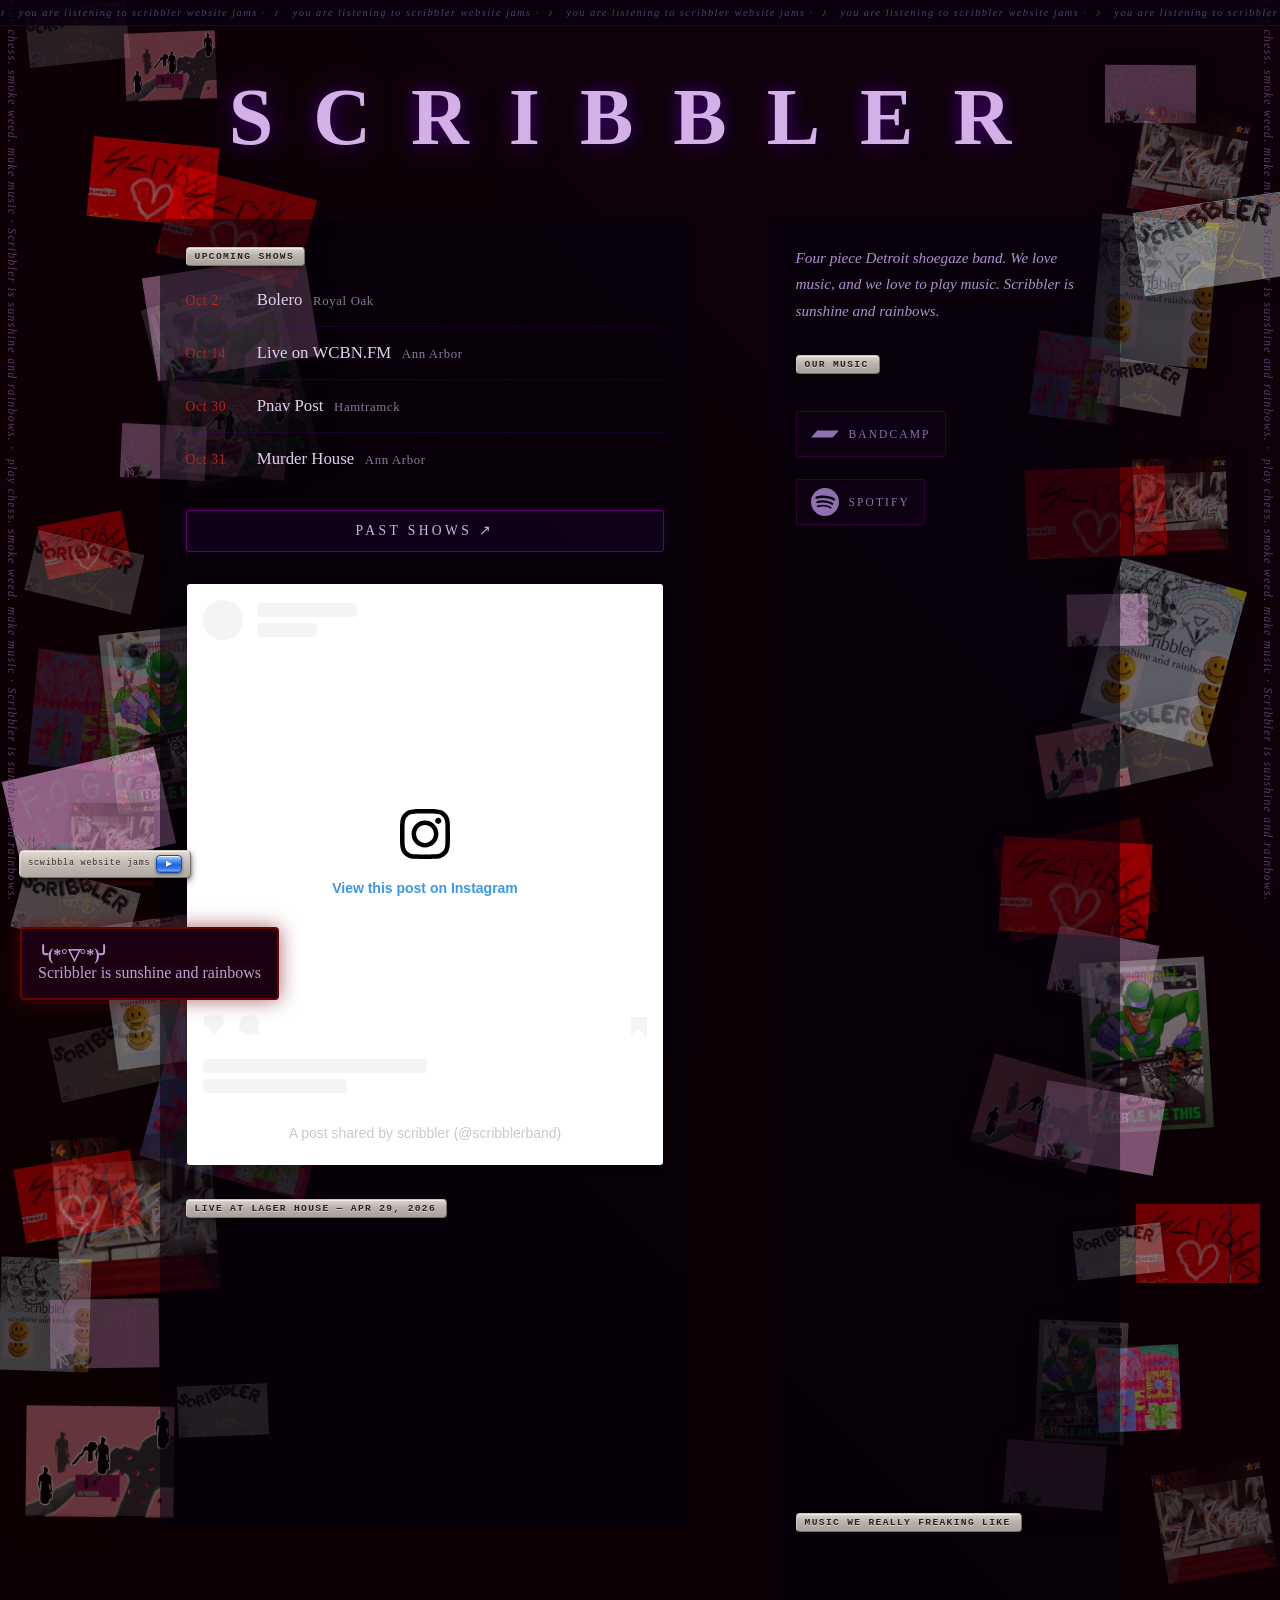
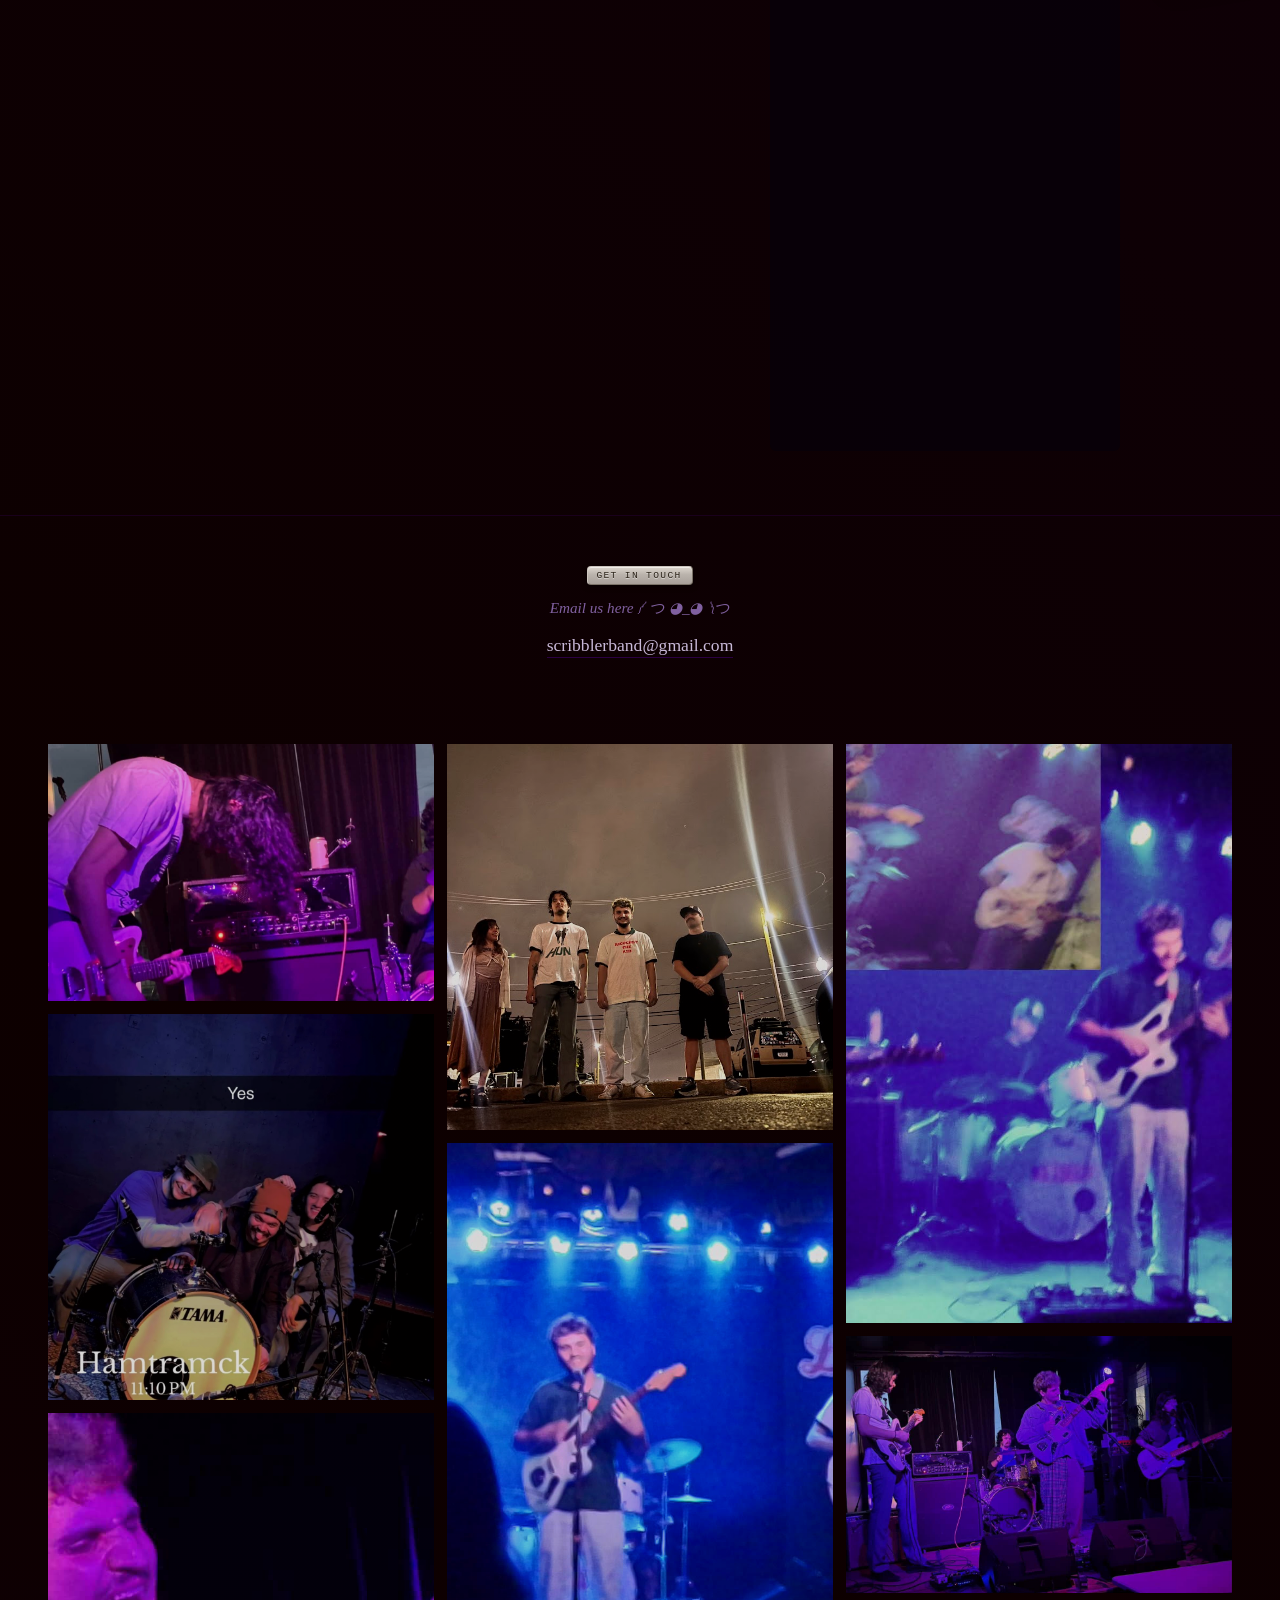
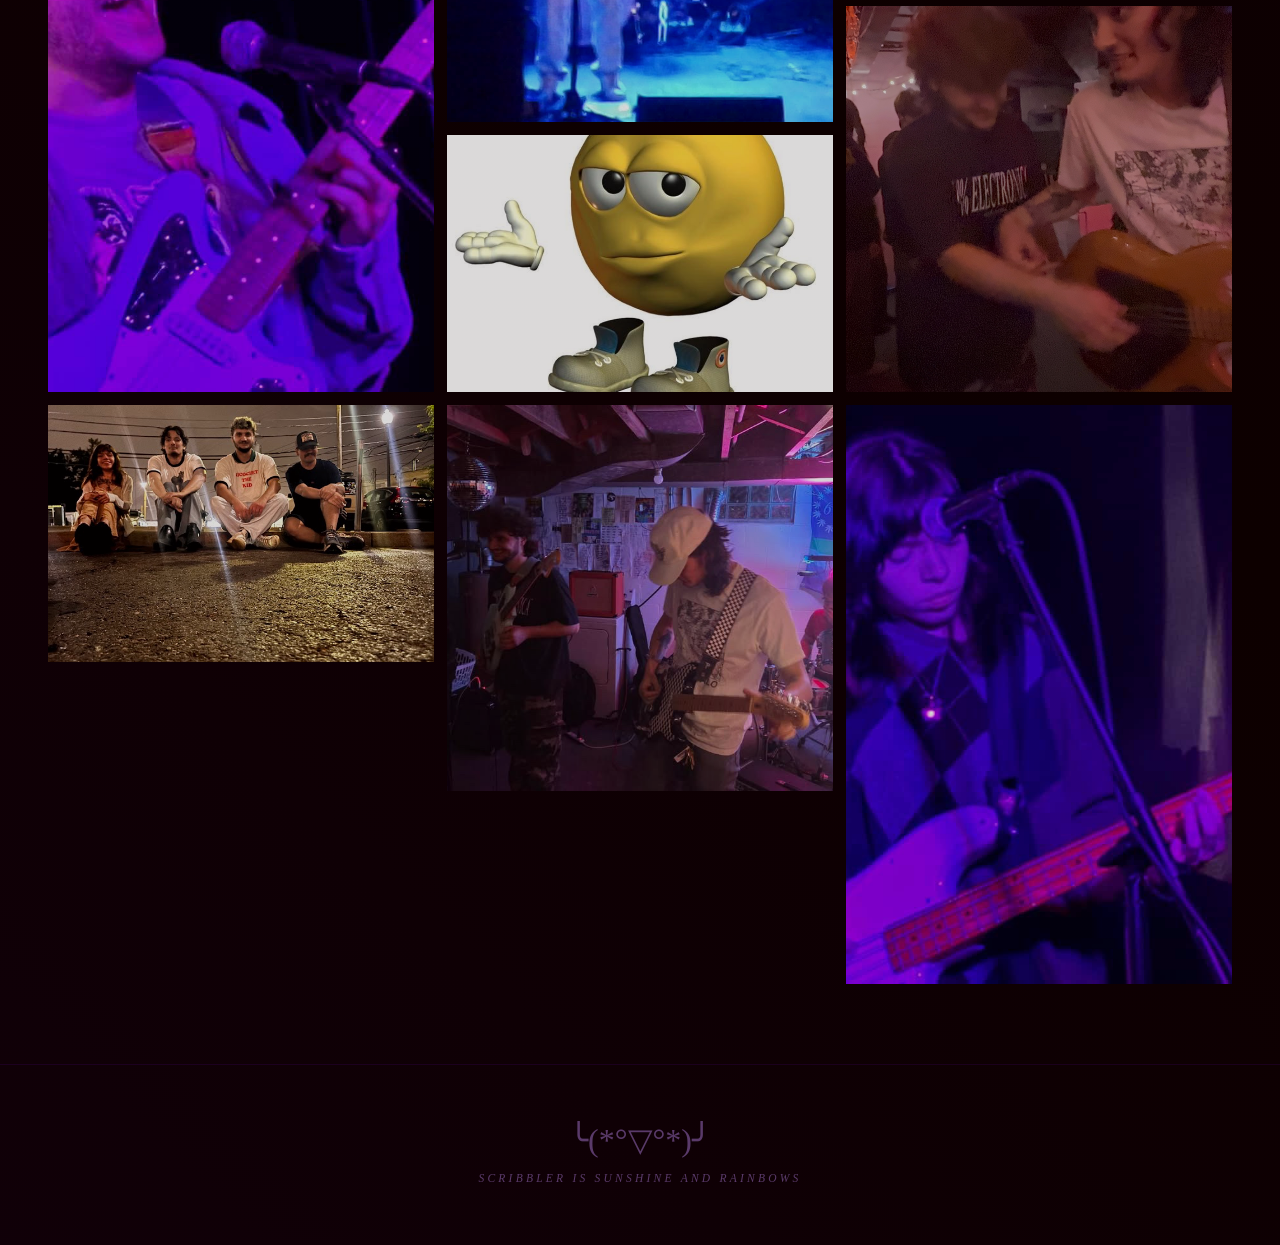
==== index.html @ 575d7a6d "Move Aug shows to past, add Oct shows (Bolero, PNAV Post, Murder House), drop Mutthouse Toledo Co-Au" ====
<!DOCTYPE html>
<html lang="en">

<head>
    <meta charset="UTF-8">
    <meta name="viewport" content="width=device-width, initial-scale=1.0">
    <title>Scribbler | Official Band Site</title>
    <link rel="stylesheet" href="style.css">
</head>

<body>
    <!-- Background audio -->
    <audio id="bgAudio" loop>
        <source src="music/website.mp3" type="audio/mpeg">
        <source src="music/website.wav" type="audio/wav">
    </audio>

    <!-- Top ticker: now playing -->
    <div class="top-ticker">
        <div class="ticker-track"></div>
    </div>

    <!-- Vertical scrolling taglines — left and right -->
    <div class="side-tagline side-tagline-left">
        <div class="scroll-track"></div>
    </div>
    <div class="side-tagline side-tagline-right">
        <div class="scroll-track"></div>
    </div>

    <section class="hero" id="home">
        <h1 id="bandName">SCRIBBLER</h1>


        <div class="main-content">
            <div class="shows-section">
                <h3>Upcoming Shows</h3>
                <ul class="shows-list">
                    <li>
                        <span class="show-date">Oct 2</span>
                        <span class="show-venue">Bolero <span class="show-city">Royal Oak</span></span>
                    </li>
                    <li>
                        <span class="show-date">Oct 14</span>
                        <span class="show-venue">Live on WCBN.FM <span class="show-city">Ann Arbor</span></span>
                    </li>
                    <li>
                        <span class="show-date">Oct 30</span>
                        <span class="show-venue">Pnav Post <span class="show-city">Hamtramck</span></span>
                    </li>
                    <li>
                        <span class="show-date">Oct 31</span>
                        <span class="show-venue">Murder House <span class="show-city">Ann Arbor</span></span>
                    </li>
                </ul>
                <a href="past-shows.html" class="past-shows-link">Past Shows ↗</a>
                <div class="instagram-section">
                    <blockquote class="instagram-media"
                        data-instgrm-permalink="https://www.instagram.com/p/DUgBY1PDh08/?utm_source=ig_embed&amp;utm_campaign=loading"
                        data-instgrm-version="14"
                        style=" background:#FFF; border:0; border-radius:3px; box-shadow:0 0 1px 0 rgba(0,0,0,0.5),0 1px 10px 0 rgba(0,0,0,0.15); margin: 1px; max-width:540px; min-width:326px; padding:0; width:99.375%; width:-webkit-calc(100% - 2px); width:calc(100% - 2px);">
                        <div style="padding:16px;"><a
                                href="https://www.instagram.com/p/DUgBY1PDh08/?utm_source=ig_embed&amp;utm_campaign=loading"
                                style="background:#FFFFFF; line-height:0; padding:0 0; text-align:center; text-decoration:none; width:100%;"
                                target="_blank">
                                <div style="display:flex; flex-direction:row; align-items:center;">
                                    <div
                                        style="background-color:#F4F4F4; border-radius:50%; flex-grow:0; height:40px; margin-right:14px; width:40px;">
                                    </div>
                                    <div
                                        style="display:flex; flex-direction:column; flex-grow:1; justify-content:center;">
                                        <div
                                            style="background-color:#F4F4F4; border-radius:4px; flex-grow:0; height:14px; margin-bottom:6px; width:100px;">
                                        </div>
                                        <div
                                            style="background-color:#F4F4F4; border-radius:4px; flex-grow:0; height:14px; width:60px;">
                                        </div>
                                    </div>
                                </div>
                                <div style="padding:19% 0;"></div>
                                <div style="display:block; height:50px; margin:0 auto 12px; width:50px;"><svg
                                        width="50px" height="50px" viewBox="0 0 60 60" version="1.1"
                                        xmlns="https://www.w3.org/2000/svg" xmlns:xlink="https://www.w3.org/1999/xlink">
                                        <g stroke="none" stroke-width="1" fill="none" fill-rule="evenodd">
                                            <g transform="translate(-511.000000, -20.000000)" fill="#000000">
                                                <g>
                                                    <path
                                                        d="M556.869,30.41 C554.814,30.41 553.148,32.076 553.148,34.131 C553.148,36.186 554.814,37.852 556.869,37.852 C558.924,37.852 560.59,36.186 560.59,34.131 C560.59,32.076 558.924,30.41 556.869,30.41 M541,60.657 C535.114,60.657 530.342,55.887 530.342,50 C530.342,44.114 535.114,39.342 541,39.342 C546.887,39.342 551.658,44.114 551.658,50 C551.658,55.887 546.887,60.657 541,60.657 M541,33.886 C532.1,33.886 524.886,41.1 524.886,50 C524.886,58.899 532.1,66.113 541,66.113 C549.9,66.113 557.115,58.899 557.115,50 C557.115,41.1 549.9,33.886 541,33.886 M565.378,62.101 C565.244,65.022 564.756,66.606 564.346,67.663 C563.803,69.06 563.154,70.057 562.106,71.106 C561.058,72.155 560.06,72.803 558.662,73.347 C557.607,73.757 556.021,74.244 553.102,74.378 C549.944,74.521 548.997,74.552 541,74.552 C533.003,74.552 532.056,74.521 528.898,74.378 C525.979,74.244 524.393,73.757 523.338,73.347 C521.94,72.803 520.942,72.155 519.894,71.106 C518.846,70.057 518.197,69.06 517.654,67.663 C517.244,66.606 516.755,65.022 516.623,62.101 C516.479,58.943 516.448,57.996 516.448,50 C516.448,42.003 516.479,41.056 516.623,37.899 C516.755,34.978 517.244,33.391 517.654,32.338 C518.197,30.938 518.846,29.942 519.894,28.894 C520.942,27.846 521.94,27.196 523.338,26.654 C524.393,26.244 525.979,25.756 528.898,25.623 C532.057,25.479 533.004,25.448 541,25.448 C548.997,25.448 549.943,25.479 553.102,25.623 C556.021,25.756 557.607,26.244 558.662,26.654 C560.06,27.196 561.058,27.846 562.106,28.894 C563.154,29.942 563.803,30.938 564.346,32.338 C564.756,33.391 565.244,34.978 565.378,37.899 C565.522,41.056 565.552,42.003 565.552,50 C565.552,57.996 565.522,58.943 565.378,62.101 M570.82,37.631 C570.674,34.438 570.167,32.258 569.425,30.349 C568.659,28.377 567.633,26.702 565.965,25.035 C564.297,23.368 562.623,22.342 560.652,21.575 C558.743,20.834 556.562,20.326 553.369,20.18 C550.169,20.033 549.148,20 541,20 C532.853,20 531.831,20.033 528.631,20.18 C525.438,20.326 523.257,20.834 521.349,21.575 C519.376,22.342 517.703,23.368 516.035,25.035 C514.368,26.702 513.342,28.377 512.574,30.349 C511.834,32.258 511.326,34.438 511.181,37.631 C511.035,40.831 511,41.851 511,50 C511,58.147 511.035,59.17 511.181,62.369 C511.326,65.562 511.834,67.743 512.574,69.651 C513.342,71.625 514.368,73.296 516.035,74.965 C517.703,76.634 519.376,77.658 521.349,78.425 C523.257,79.167 525.438,79.673 528.631,79.82 C531.831,79.965 532.853,80.001 541,80.001 C549.148,80.001 550.169,79.965 553.369,79.82 C556.562,79.673 558.743,79.167 560.652,78.425 C562.623,77.658 564.297,76.634 565.965,74.965 C567.633,73.296 568.659,71.625 569.425,69.651 C570.167,67.743 570.674,65.562 570.82,62.369 C570.966,59.17 571,58.147 571,50 C571,41.851 570.966,40.831 570.82,37.631">
                                                    </path>
                                                </g>
                                            </g>
                                        </g>
                                    </svg></div>
                                <div style="padding-top:8px;">
                                    <div
                                        style="color:#3897f0; font-family:Arial,sans-serif; font-size:14px; font-style:normal; font-weight:550; line-height:18px;">
                                        View this post on Instagram</div>
                                </div>
                                <div style="padding:12.5% 0;"></div>
                                <div style="display:flex; flex-direction:row; margin-bottom:14px; align-items:center;">
                                    <div>
                                        <div
                                            style="background-color:#F4F4F4; border-radius:50%; height:12.5px; width:12.5px; transform:translateX(0px) translateY(7px);">
                                        </div>
                                        <div
                                            style="background-color:#F4F4F4; height:12.5px; transform:rotate(-45deg) translateX(3px) translateY(1px); width:12.5px; flex-grow:0; margin-right:14px; margin-left:2px;">
                                        </div>
                                        <div
                                            style="background-color:#F4F4F4; border-radius:50%; height:12.5px; width:12.5px; transform:translateX(9px) translateY(-18px);">
                                        </div>
                                    </div>
                                    <div style="margin-left:8px;">
                                        <div
                                            style="background-color:#F4F4F4; border-radius:50%; flex-grow:0; height:20px; width:20px;">
                                        </div>
                                        <div
                                            style="width:0; height:0; border-top:2px solid transparent; border-left:6px solid #f4f4f4; border-bottom:2px solid transparent; transform:translateX(16px) translateY(-4px) rotate(30deg)">
                                        </div>
                                    </div>
                                    <div style="margin-left:auto;">
                                        <div
                                            style="width:0px; border-top:8px solid #F4F4F4; border-right:8px solid transparent; transform:translateY(16px);">
                                        </div>
                                        <div
                                            style="background-color:#F4F4F4; flex-grow:0; height:12px; width:16px; transform:translateY(-4px);">
                                        </div>
                                        <div
                                            style="width:0; height:0; border-top:8px solid #F4F4F4; border-left:8px solid transparent; transform:translateY(-4px) translateX(8px);">
                                        </div>
                                    </div>
                                </div>
                                <div
                                    style="display:flex; flex-direction:column; flex-grow:1; justify-content:center; margin-bottom:24px;">
                                    <div
                                        style="background-color:#F4F4F4; border-radius:4px; flex-grow:0; height:14px; margin-bottom:6px; width:224px;">
                                    </div>
                                    <div
                                        style="background-color:#F4F4F4; border-radius:4px; flex-grow:0; height:14px; width:144px;">
                                    </div>
                                </div>
                            </a>
                            <p
                                style="color:#c9c8cd; font-family:Arial,sans-serif; font-size:14px; line-height:17px; margin-bottom:0; margin-top:8px; overflow:hidden; padding:8px 0 7px; text-align:center; text-overflow:ellipsis; white-space:nowrap;">
                                <a href="https://www.instagram.com/p/DUgBY1PDh08/?utm_source=ig_embed&amp;utm_campaign=loading"
                                    style="color:#c9c8cd; font-family:Arial,sans-serif; font-size:14px; font-style:normal; font-weight:normal; line-height:17px; text-decoration:none;"
                                    target="_blank">A post shared by scribbler (@scribblerband)</a>
                            </p>
                        </div>
                    </blockquote>
                    <script async src="//www.instagram.com/embed.js"></script>
                </div>

                <!-- Live at Lager House -->
                <div class="live-video-section">
                    <h3>Live at Lager House — Apr 29, 2026</h3>
                    <div class="video-wrapper">
                        <iframe src="https://www.youtube.com/embed/_nVJtmMAFbk?list=RD_nVJtmMAFbk"
                            title="Scribbler - Live at Lager House, Detroit, MI - 2026/04/29" frameborder="0"
                            allow="accelerometer; autoplay; clipboard-write; encrypted-media; gyroscope; picture-in-picture; web-share"
                            referrerpolicy="strict-origin-when-cross-origin" allowfullscreen></iframe>
                    </div>
                </div>
            </div>

            <div class="music-section">
                <p class="about-blurb">Four piece Detroit shoegaze band. We love
                    music, and we love to play music. Scribbler is sunshine and rainbows.</p>
                <h3>Our Music</h3>
                <div class="music-links">
                    <div class="music-link-icons">
                        <a href="https://scribblerisaband.bandcamp.com/track/overflown-doesnt-exist" target="_blank" rel="noopener" class="music-link-icon" title="Bandcamp">
                            <svg viewBox="0 0 512 512" xmlns="http://www.w3.org/2000/svg" aria-hidden="true">
                                <path d="M0 320l114.6-128H512L397.4 320z"/>
                            </svg>
                            <span>Bandcamp</span>
                        </a>
                        <a href="https://open.spotify.com/artist/5UnATav6TJ9TjgQKEVAv9J" target="_blank" rel="noopener" class="music-link-icon" title="Spotify">
                            <svg viewBox="0 0 24 24" xmlns="http://www.w3.org/2000/svg" aria-hidden="true">
                                <path d="M12 0C5.4 0 0 5.4 0 12s5.4 12 12 12 12-5.4 12-12S18.66 0 12 0zm5.521 17.34c-.24.359-.66.48-1.021.24-2.82-1.74-6.36-2.101-10.561-1.141-.418.122-.779-.179-.899-.539-.12-.421.18-.78.54-.9 4.56-1.021 8.52-.6 11.64 1.32.42.18.479.659.301 1.02zm1.44-3.3c-.301.42-.841.6-1.262.3-3.239-1.98-8.159-2.58-11.939-1.38-.479.12-1.02-.12-1.14-.6-.12-.48.12-1.021.6-1.141C9.6 9.9 15 10.561 18.72 12.84c.361.181.54.78.241 1.2zm.12-3.36C15.24 8.4 8.82 8.16 5.16 9.301c-.6.179-1.2-.181-1.38-.721-.18-.601.18-1.2.72-1.381 4.26-1.26 11.28-1.02 15.721 1.621.539.3.719 1.02.419 1.56-.299.421-1.02.599-1.559.3z"/>
                            </svg>
                            <span>Spotify</span>
                        </a>
                    </div>
                </div>

                <iframe style="border: 0; width: 350px; height: 442px;"
                    src="https://bandcamp.com/EmbeddedPlayer/track=4193735219/size=large/bgcol=333333/linkcol=fe7eaf/tracklist=false/transparent=true/"
                    seamless allow="autoplay">
                    <a href="https://scribblerisaband.bandcamp.com/track/overflown-doesnt-exist">Overflown Doesn't Exist by Scribbler</a>
                </iframe>

                <br>
                <iframe style="border: 0; width: 350px; height: 470px;"
                    src="https://bandcamp.com/EmbeddedPlayer/album=2695814973/size=large/bgcol=333333/linkcol=fe7eaf/tracklist=false/track=2819420535/transparent=true/"
                    seamless allow="autoplay">
                    <a href="https://ladhakas.bandcamp.com/album/home-is-where-the-heart-is">Home is Where the Heart is! by Scribbler</a>
                </iframe>

                <br><br>
                <h3>Music We Really Freaking Like</h3>
                <iframe data-testid="embed-iframe" style="border-radius:12px"
                    src="https://open.spotify.com/embed/playlist/6m8D7zCHigFc1LyCcrVuS4?utm_source=generator"
                    width="100%" height="352" frameBorder="0" allowfullscreen=""
                    allow="autoplay; clipboard-write; encrypted-media; fullscreen; picture-in-picture"
                    loading="lazy"></iframe>
            </div>
        </div>

    </section>

    <!-- Contact -->
    <div class="contact-section">
        <p class="contact-label">get in touch</p>
        <p class="contact-text">Email us here ༼ つ ◕_◕ ༽つ</p>
        <a href="mailto:scribblerband@gmail.com" class="contact-email">scribblerband@gmail.com</a>
    </div>

    <!-- Live photo gallery — populated and shuffled by logic.js -->
    <section class="gallery" id="gallery"></section>

    <!-- Vintage Mac BGM player -->
    <div class="bgm-player" id="bgmPlayer">
        <span class="bgm-label">scwibbla website jams</span>
        <button class="bgm-btn" id="bgmBtn" title="Play / Pause background music">
            <span id="bgmIcon">▶</span>
        </button>
    </div>

    <div class="secret-message" id="secretMsg">
        <p><strong>╰(*°▽°*)╯</strong></p>
        <p>Scribbler is sunshine and rainbows</p>
    </div>

    <footer class="site-footer">
        <p class="footer-art">╰(*°▽°*)╯</p>
        <p class="footer-tagline">SCRIBBLER IS SUNSHINE AND RAINBOWS</p>
    </footer>

    <!-- Flyer lightbox modal -->
    <div class="flyer-modal" id="flyerModal">
        <img id="flyerModalImg" src="" alt="Show flyer">
        <span class="flyer-modal-hint">click anywhere to close</span>
    </div>

    <script src="logic.js"></script>

</body>

</html>
---- style.css ----
* {
    margin: 0;
    padding: 0;
    box-sizing: border-box;
}

body {
    font-family: 'Georgia', 'Times New Roman', serif;
    background: linear-gradient(45deg, #0a0010, #1a0020, #0d0000, #110015);
    background-size: 400% 400%;
    animation: gradientShift 15s ease infinite;
    color: #c8b8d8;
    overflow-x: hidden;
    position: relative;
}

@keyframes gradientShift {
    0% { background-position: 0% 50%; }
    50% { background-position: 100% 50%; }
    100% { background-position: 0% 50%; }
}

/* Vertical scrolling taglines — fixed on far left and right */
.side-tagline {
    position: fixed;
    top: 0;
    height: 100vh;
    overflow: hidden;
    writing-mode: vertical-lr;
    z-index: 20;
    pointer-events: none;
    user-select: none;
}

.side-tagline-left  { left:  0.4rem; }
.side-tagline-right { right: 0.4rem; }

.scroll-track {
    font-size: 0.72rem;
    color: #5a3a6a;
    font-style: italic;
    letter-spacing: 0.12em;
    white-space: nowrap;
    animation: marqueeScroll 28s linear infinite;
}

@keyframes marqueeScroll {
    0%   { transform: translateY(0); }
    100% { transform: translateY(-50%); }
}

/* Scattered art images */
.scattered-img {
    position: absolute;
    pointer-events: none;
    z-index: 0;
    box-shadow: 3px 5px 20px rgba(0, 0, 0, 0.7);
}

/* Top now-playing ticker */
.top-ticker {
    position: fixed;
    top: 0;
    left: 0;
    width: 100%;
    height: 1.6rem;
    background: rgba(10, 0, 16, 0.85);
    border-bottom: 1px solid rgba(75, 0, 130, 0.35);
    overflow: hidden;
    z-index: 50;
    display: flex;
    align-items: center;
}

.ticker-track {
    white-space: nowrap;
    font-size: 0.65rem;
    color: #5a3a6a;
    font-style: italic;
    letter-spacing: 0.14em;
    animation: tickerScroll 85s linear infinite;
}

@keyframes tickerScroll {
    0%   { transform: translateX(0); }
    100% { transform: translateX(-50%); }
}

/* Hero */
.hero {
    min-height: 100vh;
    display: flex;
    flex-direction: column;
    align-items: center;
    padding: 3rem 4rem 4rem;
    padding-top: 4.5rem;
}

.hero h1,
.hero .tagline,
.hero .main-content,
.hero .instagram-section {
    position: relative;
    z-index: 1;
}

.hero h1 {
    font-size: 5rem;
    color: #d4b0e8;
    letter-spacing: 0.5em;
    text-shadow: 0 0 20px #4b0082, 4px 4px 12px rgba(0, 0, 0, 0.9);
    animation: spin3d 22s linear infinite;
    cursor: pointer;
    transform-style: preserve-3d;
}

@keyframes spin3d {
    0% { transform: rotateY(0deg); }
    100% { transform: rotateY(360deg); }
}

/* Two-column layout */
.main-content {
    display: flex;
    gap: 5rem;
    margin-top: 3.5rem;
    width: 100%;
    max-width: 960px;
    align-items: flex-start;
}

/* Shows */
.shows-section {
    flex: 1;
    min-width: 0;
    background: rgba(5, 0, 12, 0.55);
    border-radius: 6px;
    padding: 1.6rem;
}

.music-section h3 {
    display: inline-block;
    font-family: 'Monaco', 'Lucida Console', monospace;
    font-size: 0.6rem;
    letter-spacing: 0.14em;
    text-transform: uppercase;
    color: #2a2218;
    text-shadow: 0 1px 0 rgba(255,255,255,0.5);
    margin-bottom: 1.5rem;
    background: linear-gradient(180deg, #ddd6ce 0%, #bab3ac 45%, #a8a09a 100%);
    border: 1px solid #7a7268;
    border-top-color: #ccc5be;
    border-left-color: #ccc5be;
    border-radius: 4px;
    padding: 3px 10px 3px 8px;
    box-shadow:
        inset 0 1px 0 rgba(255,255,255,0.58),
        0 2px 5px rgba(0,0,0,0.5);
}

/* Retro Mac-style label for show section headers */
.shows-section h3 {
    display: inline-block;
    font-family: 'Monaco', 'Lucida Console', monospace;
    font-size: 0.6rem;
    letter-spacing: 0.14em;
    text-transform: uppercase;
    color: #2a2218;
    text-shadow: 0 1px 0 rgba(255,255,255,0.5);
    margin-bottom: 1.5rem;
    background: linear-gradient(180deg, #ddd6ce 0%, #bab3ac 45%, #a8a09a 100%);
    border: 1px solid #7a7268;
    border-top-color: #ccc5be;
    border-left-color: #ccc5be;
    border-radius: 4px;
    padding: 3px 10px 3px 8px;
    box-shadow:
        inset 0 1px 0 rgba(255,255,255,0.58),
        0 2px 5px rgba(0,0,0,0.5);
}

.shows-list {
    list-style: none;
    overflow: visible;
}

.shows-list li {
    display: flex;
    gap: 1.2rem;
    align-items: baseline;
    padding-bottom: 1rem;
    margin-bottom: 1rem;
    border-bottom: 1px solid rgba(75, 0, 130, 0.25);
}

.shows-list li:last-child {
    border-bottom: none;
}

.show-date {
    font-size: 0.85rem;
    color: #bf2020;
    min-width: 52px;
    letter-spacing: 0.05em;
}

.show-venue {
    font-size: 1.05rem;
    color: #e0d0f0;
}

.show-city {
    font-size: 0.8rem;
    color: #8a7a9a;
    letter-spacing: 0.05em;
    margin-left: 0.4rem;
}

/* Music */
.music-section {
    flex-shrink: 0;
    width: 350px;
    background: rgba(5, 0, 12, 0.55);
    border-radius: 6px;
    padding: 1.6rem;
}

.about-blurb {
    font-size: 0.95rem;
    color: #b090d0;
    font-style: italic;
    line-height: 1.75;
    margin-bottom: 1.8rem;
}

.music-section iframe {
    display: block;
    border: 0;
    width: 350px;
    height: 470px;
}

/* Live photo gallery */
.gallery {
    padding: 2rem 3rem 5rem;
    columns: 3;
    column-gap: 0.8rem;
}

.gallery img {
    width: 100%;
    display: block;
    margin-bottom: 0.8rem;
    break-inside: avoid;
    object-fit: cover;
    opacity: 0.85;
    transition: opacity 0.25s, transform 0.25s;
    cursor: pointer;
}

.gallery img.r-wide   { aspect-ratio: 3/2; }
.gallery img.r-square { aspect-ratio: 1/1; }
.gallery img.r-tall   { aspect-ratio: 2/3; }

.gallery img:hover {
    opacity: 1;
    transform: scale(1.02);
}

/* Instagram — now lives inside shows-section column */
.instagram-section {
    margin-top: 2rem;
    position: relative;
    z-index: 1;
    width: 100%;
}

/* Past Shows link */
.past-shows-link {
    display: block;
    text-align: center;
    margin-top: 1.6rem;
    font-size: 0.85rem;
    letter-spacing: 0.25em;
    text-transform: uppercase;
    color: #d4b0e8;
    text-decoration: none;
    border: 1px solid rgba(139, 0, 139, 0.7);
    padding: 0.7rem 1rem;
    border-radius: 3px;
    background: rgba(75, 0, 130, 0.12);
    box-shadow: 0 0 10px rgba(75, 0, 130, 0.25), inset 0 0 8px rgba(75, 0, 130, 0.1);
    transition: color 0.2s, border-color 0.2s, text-shadow 0.2s, box-shadow 0.2s, background 0.2s;
}

.past-shows-link:hover {
    color: #f0d8ff;
    border-color: #8b008b;
    text-shadow: 0 0 12px #9b30d0;
    background: rgba(75, 0, 130, 0.25);
    box-shadow: 0 0 20px rgba(139, 0, 139, 0.5), inset 0 0 12px rgba(75, 0, 130, 0.2);
}

/* Flyer hint — only on rows that have a thumbnail */
.shows-list li:has(.show-flyer) {
    flex-wrap: wrap;
    align-items: center;
}

.shows-list li:has(.show-flyer)::after {
    content: '\261D\FE0E  \261D\FE0E  \261D\FE0E  \261D\FE0E  \261D\FE0E';
    display: block;
    width: 100%;
    text-align: right;
    font-size: 0.8rem;
    color: #bf2020;
    letter-spacing: 0.08em;
    font-style: italic;
    margin-top: -0.3rem;
    opacity: 0.75;
}

/* Show flyer thumbnail in upcoming shows list */
.show-flyer {
    width: 52px;
    height: auto;
    opacity: 0.82;
    border-radius: 2px;
    margin-left: auto;
    flex-shrink: 0;
    cursor: pointer;
    transition: opacity 0.2s, filter 0.2s;
}

.show-flyer:hover {
    opacity: 1;
    filter: brightness(1.12);
}

/* Flyer lightbox modal */
.flyer-modal {
    display: none;
    position: fixed;
    inset: 0;
    background: rgba(0, 0, 0, 0.88);
    z-index: 500;
    align-items: center;
    justify-content: center;
    flex-direction: column;
    gap: 1rem;
    cursor: pointer;
}

.flyer-modal.open {
    display: flex;
}

.flyer-modal img {
    max-width: 88vw;
    max-height: 82vh;
    object-fit: contain;
    border-radius: 4px;
    box-shadow: 0 0 60px rgba(0, 0, 0, 0.9);
    cursor: default;
}

.flyer-modal-hint {
    font-size: 0.7rem;
    color: rgba(200, 184, 216, 0.5);
    letter-spacing: 0.2em;
    text-transform: uppercase;
    pointer-events: none;
}

/* Music platform links */
.music-links {
    margin-top: 0.8rem;
    margin-bottom: 1.2rem;
}

.music-link-icons {
    display: flex;
    gap: 1.4rem;
    align-items: center;
    margin-top: 0.8rem;
    flex-wrap: wrap;
}

.music-link-icon {
    display: flex;
    align-items: center;
    gap: 0.6rem;
    text-decoration: none;
    color: #9070b0;
    padding: 0.5rem 0.9rem;
    border: 1px solid rgba(139, 0, 139, 0.3);
    border-radius: 3px;
    background: rgba(75, 0, 130, 0.07);
    transition: color 0.2s, border-color 0.2s, box-shadow 0.2s, background 0.2s;
}

.music-link-icon:hover {
    color: #d4b0e8;
    border-color: rgba(139, 0, 139, 0.6);
    background: rgba(75, 0, 130, 0.18);
    box-shadow: 0 0 12px rgba(75, 0, 130, 0.25);
}

.music-link-icon svg {
    width: 28px;
    height: 28px;
    fill: currentColor;
    flex-shrink: 0;
}

.music-link-icon span {
    font-size: 0.72rem;
    letter-spacing: 0.18em;
    text-transform: uppercase;
}

/* Live video embed */
.live-video-section {
    margin-top: 2rem;
}

.live-video-section h3 {
    display: inline-block;
    font-family: 'Monaco', 'Lucida Console', monospace;
    font-size: 0.6rem;
    letter-spacing: 0.14em;
    text-transform: uppercase;
    color: #2a2218;
    text-shadow: 0 1px 0 rgba(255,255,255,0.5);
    margin-bottom: 1rem;
    background: linear-gradient(180deg, #ddd6ce 0%, #bab3ac 45%, #a8a09a 100%);
    border: 1px solid #7a7268;
    border-top-color: #ccc5be;
    border-left-color: #ccc5be;
    border-radius: 4px;
    padding: 3px 10px 3px 8px;
    box-shadow:
        inset 0 1px 0 rgba(255,255,255,0.58),
        0 2px 5px rgba(0,0,0,0.5);
}

.video-wrapper {
    position: relative;
    width: 100%;
    padding-bottom: 56.25%;
    height: 0;
    overflow: hidden;
}

.video-wrapper iframe {
    position: absolute;
    top: 0;
    left: 0;
    width: 100%;
    height: 100%;
    border: 0;
}

/* Footer */
.site-footer {
    text-align: center;
    padding: 3.5rem 2rem 4rem;
    border-top: 1px solid rgba(75, 0, 130, 0.2);
    position: relative;
    z-index: 1;
}

.footer-art {
    font-size: 2rem;
    margin-bottom: 0.8rem;
    color: #5a3a6a;
}

.footer-tagline {
    font-size: 0.72rem;
    letter-spacing: 0.28em;
    text-transform: uppercase;
    color: #5a3a6a;
    font-style: italic;
}


/* Vintage Mac BGM player */
.bgm-player {
    position: fixed;
    bottom: 1.4rem;
    left: 1.2rem;
    z-index: 200;
    display: flex;
    align-items: center;
    gap: 6px;
    background: linear-gradient(180deg, #e2dbd4 0%, #c4bdb6 45%, #b0a9a2 100%);
    border: 1px solid #7a7068;
    border-top-color: #cec8c0;
    border-left-color: #cec8c0;
    border-radius: 5px;
    padding: 4px 8px 4px 8px;
    box-shadow:
        inset 0 1px 0 rgba(255,255,255,0.6),
        inset 1px 0 0 rgba(255,255,255,0.25),
        0 3px 7px rgba(0,0,0,0.6),
        0 1px 2px rgba(0,0,0,0.4);
    font-family: 'Monaco', 'Lucida Console', monospace;
    user-select: none;
    cursor: default;
}

.bgm-label {
    font-size: 0.52rem;
    color: #2e2820;
    letter-spacing: 0.1em;
    text-shadow: 0 1px 0 rgba(255,255,255,0.55);
    line-height: 1;
}

.bgm-btn {
    width: 26px;
    height: 18px;
    border-radius: 4px;
    border: 1px solid #1a4aaa;
    background: linear-gradient(180deg,
        #b8d8ff 0%,
        #5599ee 28%,
        #1a66dd 55%,
        #3a7aff 78%,
        #90bcff 100%
    );
    box-shadow:
        inset 0 1px 0 rgba(255,255,255,0.8),
        inset 0 -1px 0 rgba(0,0,60,0.35),
        0 1px 3px rgba(0,0,0,0.5);
    cursor: pointer;
    display: flex;
    align-items: center;
    justify-content: center;
    font-size: 0.5rem;
    color: #fff;
    text-shadow: 0 1px 1px rgba(0,0,80,0.6);
    line-height: 1;
    padding: 0;
    outline: none;
    transition: filter 0.08s;
}

.bgm-btn:hover {
    filter: brightness(1.12);
}

.bgm-btn:active {
    background: linear-gradient(180deg,
        #3a7aff 0%,
        #1a66dd 40%,
        #0a44bb 65%,
        #2255ee 100%
    );
    box-shadow:
        inset 0 2px 4px rgba(0,0,80,0.45),
        0 1px 1px rgba(0,0,0,0.3);
}

/* Easter Egg */
.secret-message {
    position: fixed;
    bottom: -100px;
    left: 20px;
    background: #1a0010;
    padding: 1rem;
    border-radius: 4px;
    border: 2px solid #6b0000;
    box-shadow: 0 0 20px rgba(107, 0, 0, 0.6);
    transition: bottom 0.5s;
    max-width: 300px;
    z-index: 1000;
    color: #c0a0d8;
}

.secret-message.show {
    bottom: 20px;
}

.floating-emoji {
    position: fixed;
    font-size: 3rem;
    pointer-events: none;
    animation: float 3s ease-out;
}

@keyframes float {
    0% { transform: translateY(0) rotate(0deg); opacity: 1; }
    100% { transform: translateY(-500px) rotate(360deg); opacity: 0; }
}

/* Contact */
.contact-section {
    text-align: center;
    padding: 3rem 2rem 3.5rem;
    border-top: 1px solid rgba(75, 0, 130, 0.2);
}

.contact-label {
    display: inline-block;
    font-family: 'Monaco', 'Lucida Console', monospace;
    font-size: 0.6rem;
    letter-spacing: 0.14em;
    text-transform: uppercase;
    color: #2a2218;
    text-shadow: 0 1px 0 rgba(255,255,255,0.5);
    margin-bottom: 0.8rem;
    background: linear-gradient(180deg, #ddd6ce 0%, #bab3ac 45%, #a8a09a 100%);
    border: 1px solid #7a7268;
    border-top-color: #ccc5be;
    border-left-color: #ccc5be;
    border-radius: 4px;
    padding: 3px 10px 3px 8px;
    box-shadow:
        inset 0 1px 0 rgba(255,255,255,0.58),
        0 2px 5px rgba(0,0,0,0.5);
}

.contact-text {
    font-size: 0.95rem;
    color: #8060a0;
    font-style: italic;
    margin-bottom: 1rem;
}

.contact-email {
    font-size: 1.1rem;
    color: #c8b8d8;
    text-decoration: none;
    border-bottom: 1px solid rgba(75, 0, 130, 0.5);
    padding-bottom: 2px;
    transition: color 0.2s, text-shadow 0.2s;
}

.contact-email:hover {
    color: #d4b0e8;
    text-shadow: 0 0 10px #4b0082;
}

/* ── Tablet (≤768px) ─────────────────────────────── */
@media (max-width: 768px) {
    /* Hide scattered art — too cluttered on small screens */
    .scattered-img { display: none; }

    /* Shrink side taglines to a thinner strip */
    .scroll-track { font-size: 0.6rem; letter-spacing: 0.08em; }

    .hero {
        padding: 2.5rem 2rem 3rem;
        min-height: auto;
    }

    .hero h1 {
        font-size: 3rem;
        letter-spacing: 0.2em;
    }

    /* Stack shows + music vertically */
    .main-content {
        flex-direction: column;
        gap: 2.5rem;
        margin-top: 2.5rem;
    }

    .music-section {
        width: 100%;
        order: -1;
    }

    /* Let the iframe stretch to fill its container */
    .music-section iframe {
        width: 100% !important;
        max-width: 350px;
        height: 400px;
    }

    .instagram-section {
        max-width: 100%;
    }

    .gallery {
        columns: 2;
        padding: 1.5rem 1rem 3rem;
    }
}

/* ── Phone (≤480px) ──────────────────────────────── */
@media (max-width: 480px) {
    /* Hide side taglines entirely — too tight on small phones */
    .side-tagline { display: none; }

    .hero {
        padding: 2rem 1.2rem 2.5rem;
    }

    .hero h1 {
        font-size: 2.2rem;
        letter-spacing: 0.1em;
    }

    .shows-section h3,
    .music-section h3 {
        font-size: 0.65rem;
    }

    .show-venue { font-size: 0.95rem; }

    .music-section iframe {
        height: 350px;
    }

    .gallery {
        columns: 1;
        padding: 1rem 0.8rem 2rem;
    }

    .secret-message {
        max-width: calc(100vw - 2rem);
        left: 1rem;
    }
}
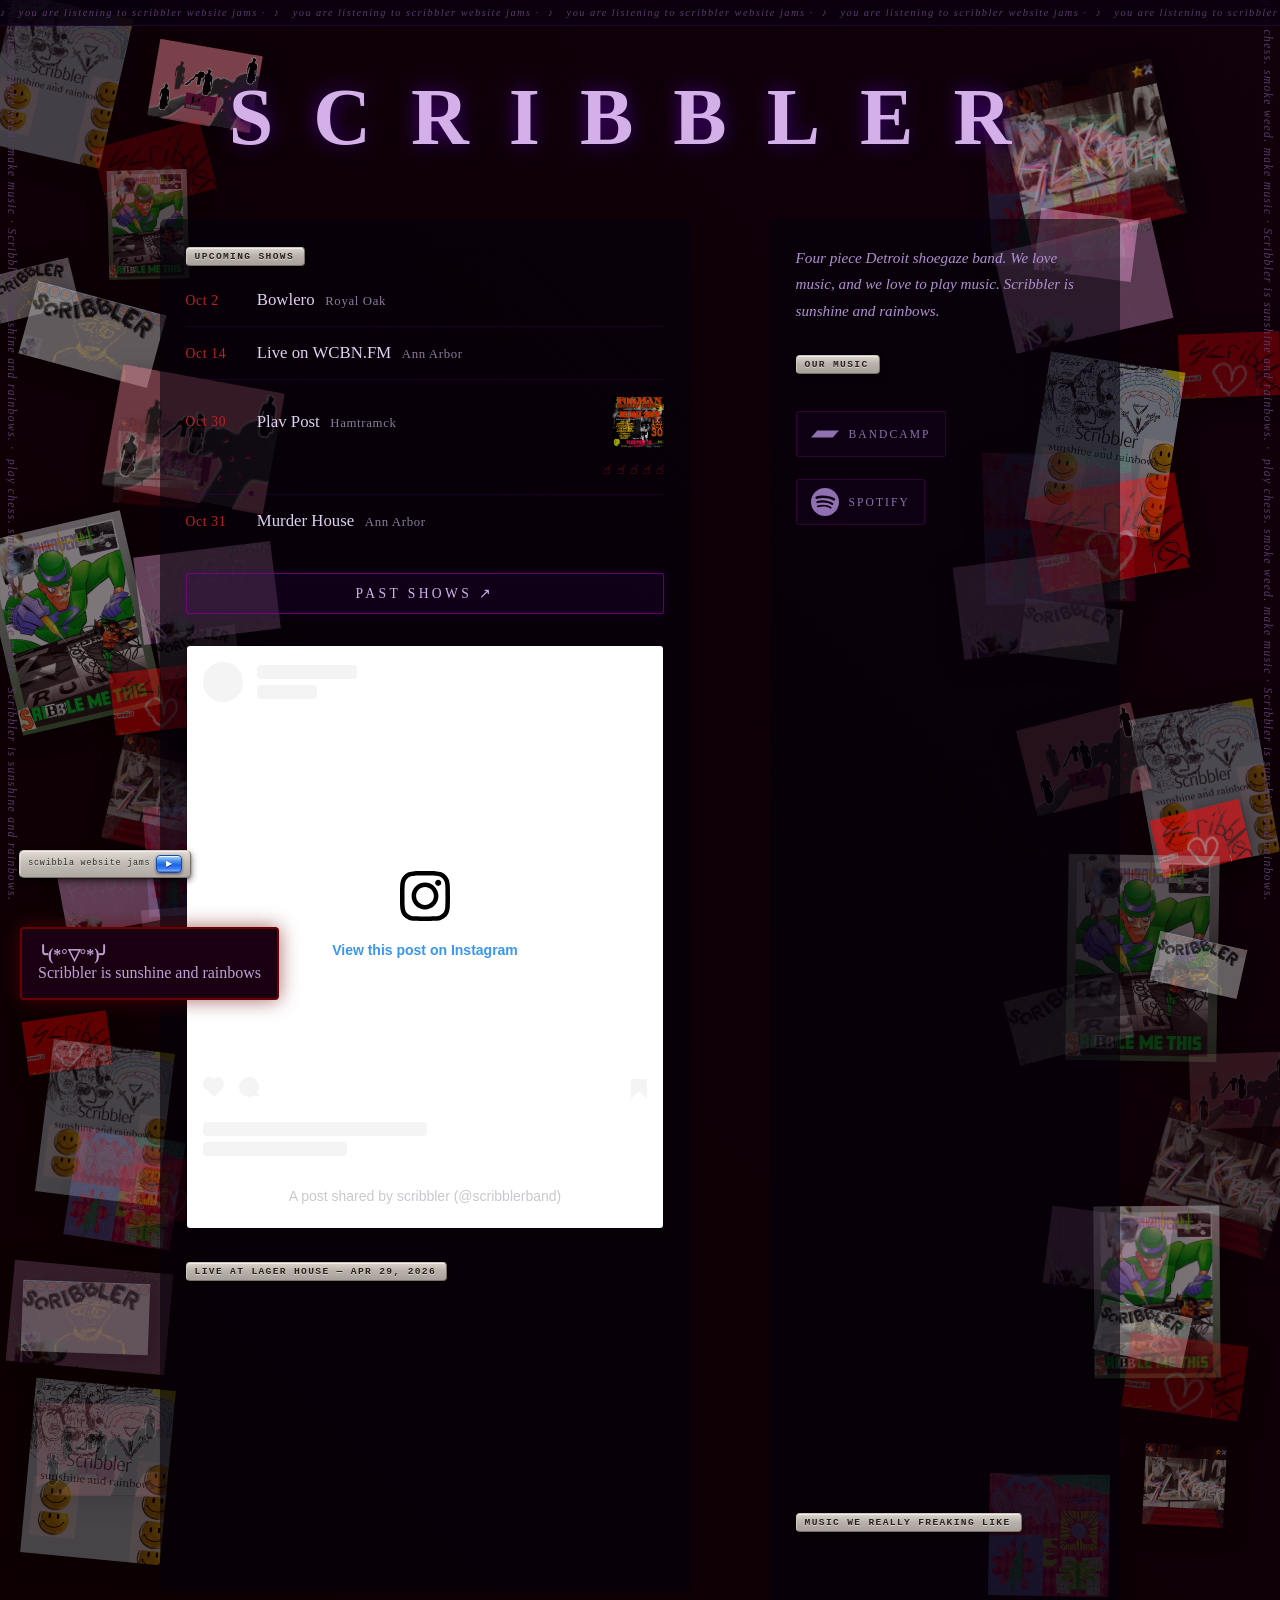
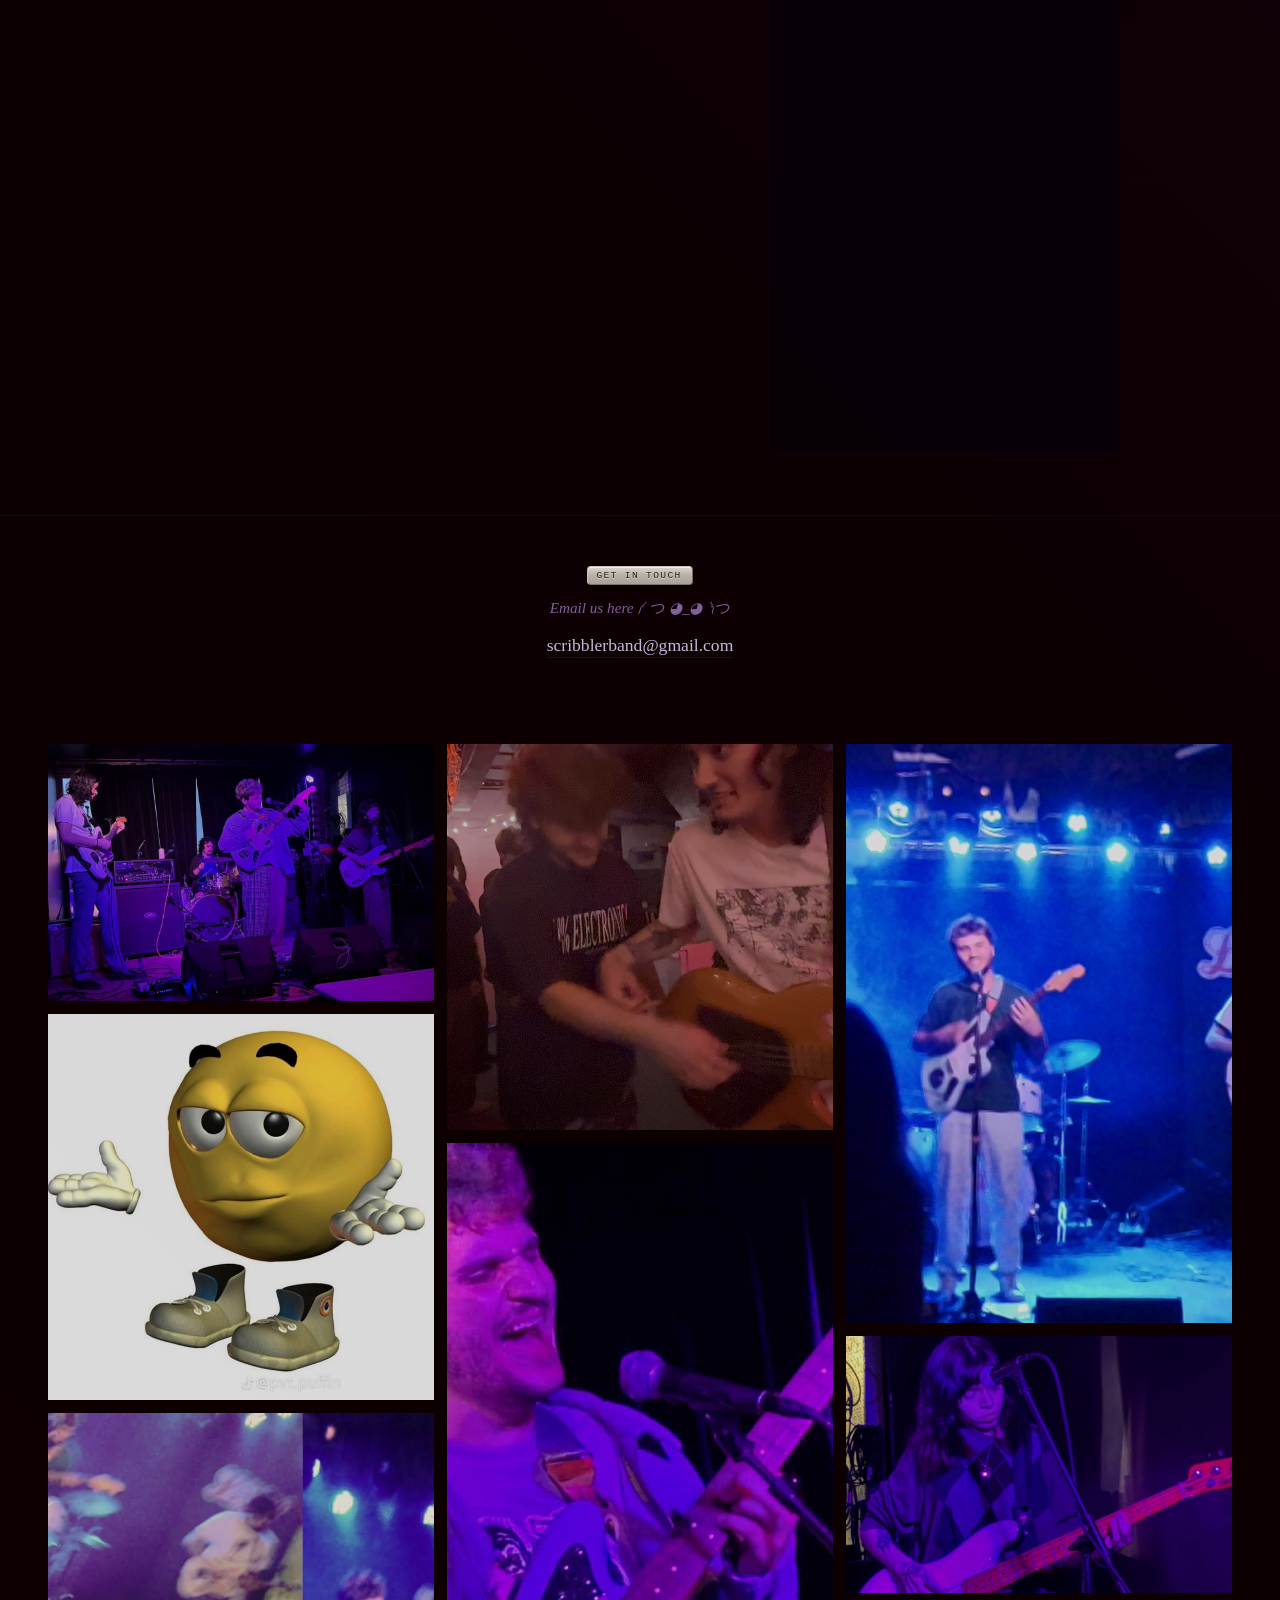
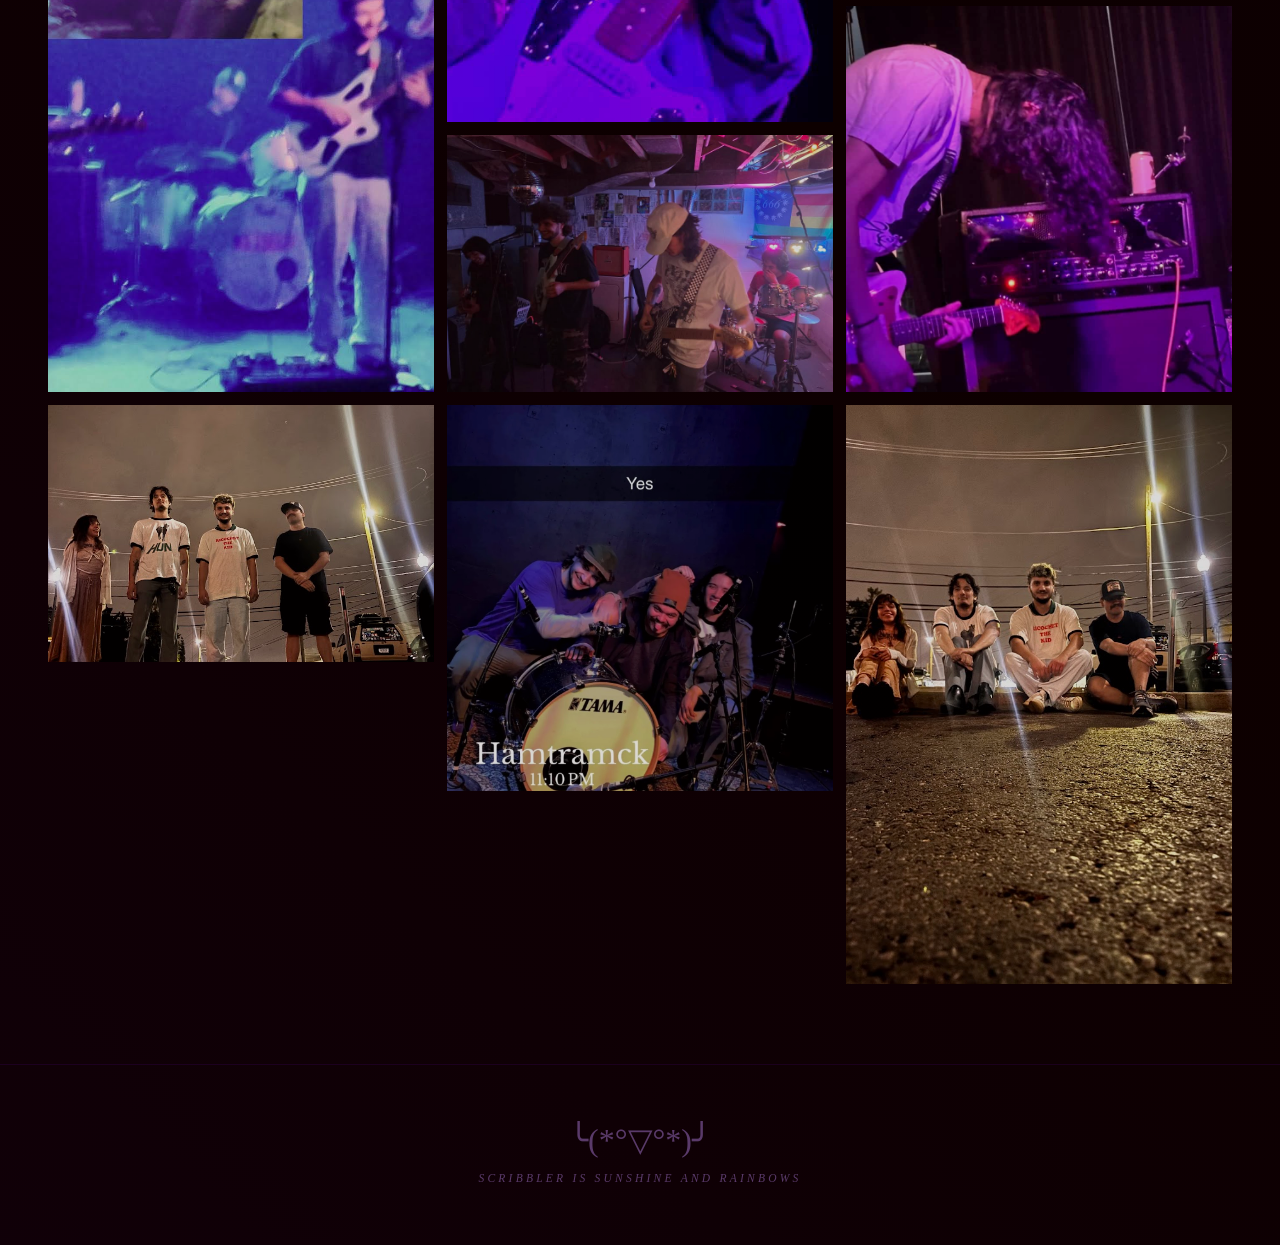
==== commit f4125fdb: "Add Plav Post flyer to Oct 30 upcoming show Co-Authored-By: Claude Sonnet 4.6 <noreply@anthropic.com" ====
--- a/index.html
+++ b/index.html
@@ -38,7 +38,7 @@
                 <ul class="shows-list">
                     <li>
                         <span class="show-date">Oct 2</span>
-                        <span class="show-venue">Bolero <span class="show-city">Royal Oak</span></span>
+                        <span class="show-venue">Bowlero <span class="show-city">Royal Oak</span></span>
                     </li>
                     <li>
                         <span class="show-date">Oct 14</span>
@@ -46,7 +46,8 @@
                     </li>
                     <li>
                         <span class="show-date">Oct 30</span>
-                        <span class="show-venue">Pnav Post <span class="show-city">Hamtramck</span></span>
+                        <span class="show-venue">Plav Post <span class="show-city">Hamtramck</span></span>
+                        <img src="img/UpcomingShows/plavPostOct10_2026.png" class="show-flyer" alt="Plav Post flyer">
                     </li>
                     <li>
                         <span class="show-date">Oct 31</span>
@@ -168,15 +169,18 @@
                 <h3>Our Music</h3>
                 <div class="music-links">
                     <div class="music-link-icons">
-                        <a href="https://scribblerisaband.bandcamp.com/track/overflown-doesnt-exist" target="_blank" rel="noopener" class="music-link-icon" title="Bandcamp">
+                        <a href="https://scribblerisaband.bandcamp.com/track/overflown-doesnt-exist" target="_blank"
+                            rel="noopener" class="music-link-icon" title="Bandcamp">
                             <svg viewBox="0 0 512 512" xmlns="http://www.w3.org/2000/svg" aria-hidden="true">
-                                <path d="M0 320l114.6-128H512L397.4 320z"/>
+                                <path d="M0 320l114.6-128H512L397.4 320z" />
                             </svg>
                             <span>Bandcamp</span>
                         </a>
-                        <a href="https://open.spotify.com/artist/5UnATav6TJ9TjgQKEVAv9J" target="_blank" rel="noopener" class="music-link-icon" title="Spotify">
+                        <a href="https://open.spotify.com/artist/5UnATav6TJ9TjgQKEVAv9J" target="_blank" rel="noopener"
+                            class="music-link-icon" title="Spotify">
                             <svg viewBox="0 0 24 24" xmlns="http://www.w3.org/2000/svg" aria-hidden="true">
-                                <path d="M12 0C5.4 0 0 5.4 0 12s5.4 12 12 12 12-5.4 12-12S18.66 0 12 0zm5.521 17.34c-.24.359-.66.48-1.021.24-2.82-1.74-6.36-2.101-10.561-1.141-.418.122-.779-.179-.899-.539-.12-.421.18-.78.54-.9 4.56-1.021 8.52-.6 11.64 1.32.42.18.479.659.301 1.02zm1.44-3.3c-.301.42-.841.6-1.262.3-3.239-1.98-8.159-2.58-11.939-1.38-.479.12-1.02-.12-1.14-.6-.12-.48.12-1.021.6-1.141C9.6 9.9 15 10.561 18.72 12.84c.361.181.54.78.241 1.2zm.12-3.36C15.24 8.4 8.82 8.16 5.16 9.301c-.6.179-1.2-.181-1.38-.721-.18-.601.18-1.2.72-1.381 4.26-1.26 11.28-1.02 15.721 1.621.539.3.719 1.02.419 1.56-.299.421-1.02.599-1.559.3z"/>
+                                <path
+                                    d="M12 0C5.4 0 0 5.4 0 12s5.4 12 12 12 12-5.4 12-12S18.66 0 12 0zm5.521 17.34c-.24.359-.66.48-1.021.24-2.82-1.74-6.36-2.101-10.561-1.141-.418.122-.779-.179-.899-.539-.12-.421.18-.78.54-.9 4.56-1.021 8.52-.6 11.64 1.32.42.18.479.659.301 1.02zm1.44-3.3c-.301.42-.841.6-1.262.3-3.239-1.98-8.159-2.58-11.939-1.38-.479.12-1.02-.12-1.14-.6-.12-.48.12-1.021.6-1.141C9.6 9.9 15 10.561 18.72 12.84c.361.181.54.78.241 1.2zm.12-3.36C15.24 8.4 8.82 8.16 5.16 9.301c-.6.179-1.2-.181-1.38-.721-.18-.601.18-1.2.72-1.381 4.26-1.26 11.28-1.02 15.721 1.621.539.3.719 1.02.419 1.56-.299.421-1.02.599-1.559.3z" />
                             </svg>
                             <span>Spotify</span>
                         </a>
@@ -186,14 +190,16 @@
                 <iframe style="border: 0; width: 350px; height: 442px;"
                     src="https://bandcamp.com/EmbeddedPlayer/track=4193735219/size=large/bgcol=333333/linkcol=fe7eaf/tracklist=false/transparent=true/"
                     seamless allow="autoplay">
-                    <a href="https://scribblerisaband.bandcamp.com/track/overflown-doesnt-exist">Overflown Doesn't Exist by Scribbler</a>
+                    <a href="https://scribblerisaband.bandcamp.com/track/overflown-doesnt-exist">Overflown Doesn't Exist
+                        by Scribbler</a>
                 </iframe>
 
                 <br>
                 <iframe style="border: 0; width: 350px; height: 470px;"
                     src="https://bandcamp.com/EmbeddedPlayer/album=2695814973/size=large/bgcol=333333/linkcol=fe7eaf/tracklist=false/track=2819420535/transparent=true/"
                     seamless allow="autoplay">
-                    <a href="https://ladhakas.bandcamp.com/album/home-is-where-the-heart-is">Home is Where the Heart is! by Scribbler</a>
+                    <a href="https://ladhakas.bandcamp.com/album/home-is-where-the-heart-is">Home is Where the Heart is!
+                        by Scribbler</a>
                 </iframe>
 
                 <br><br>
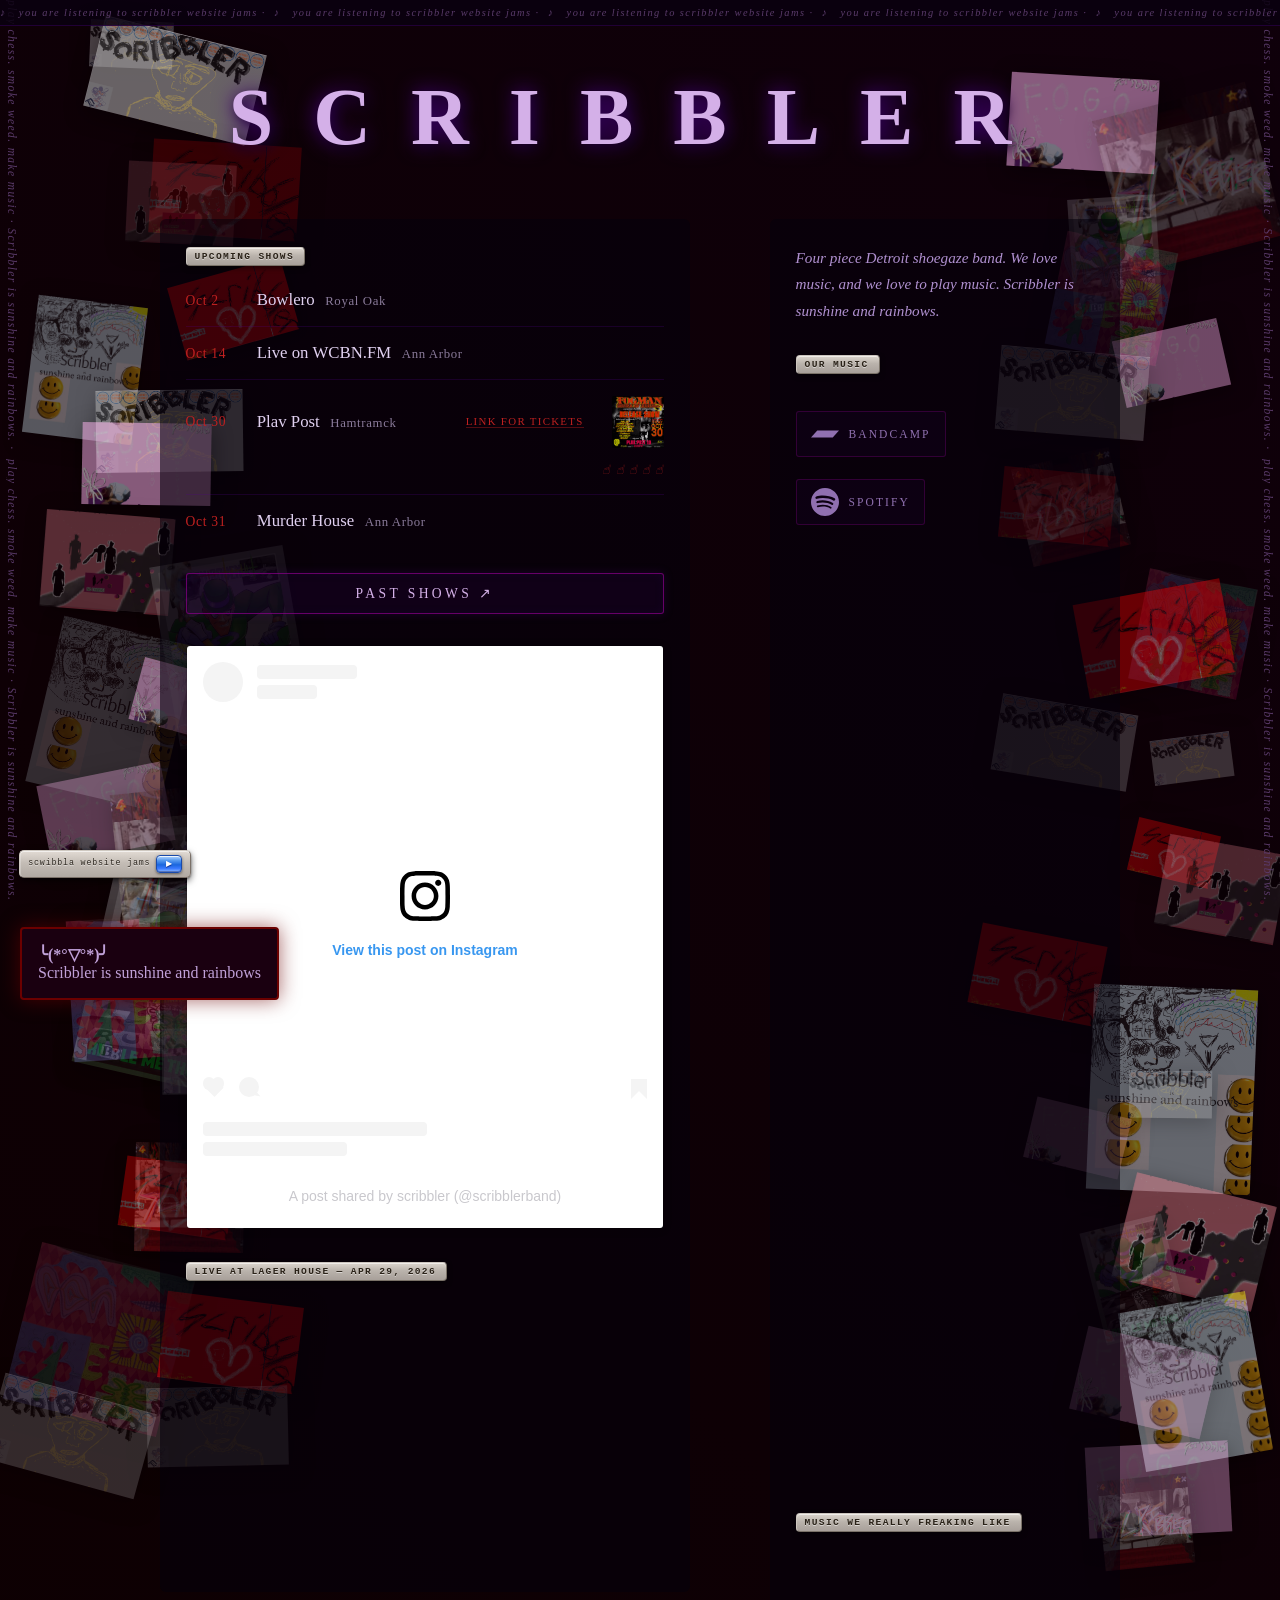
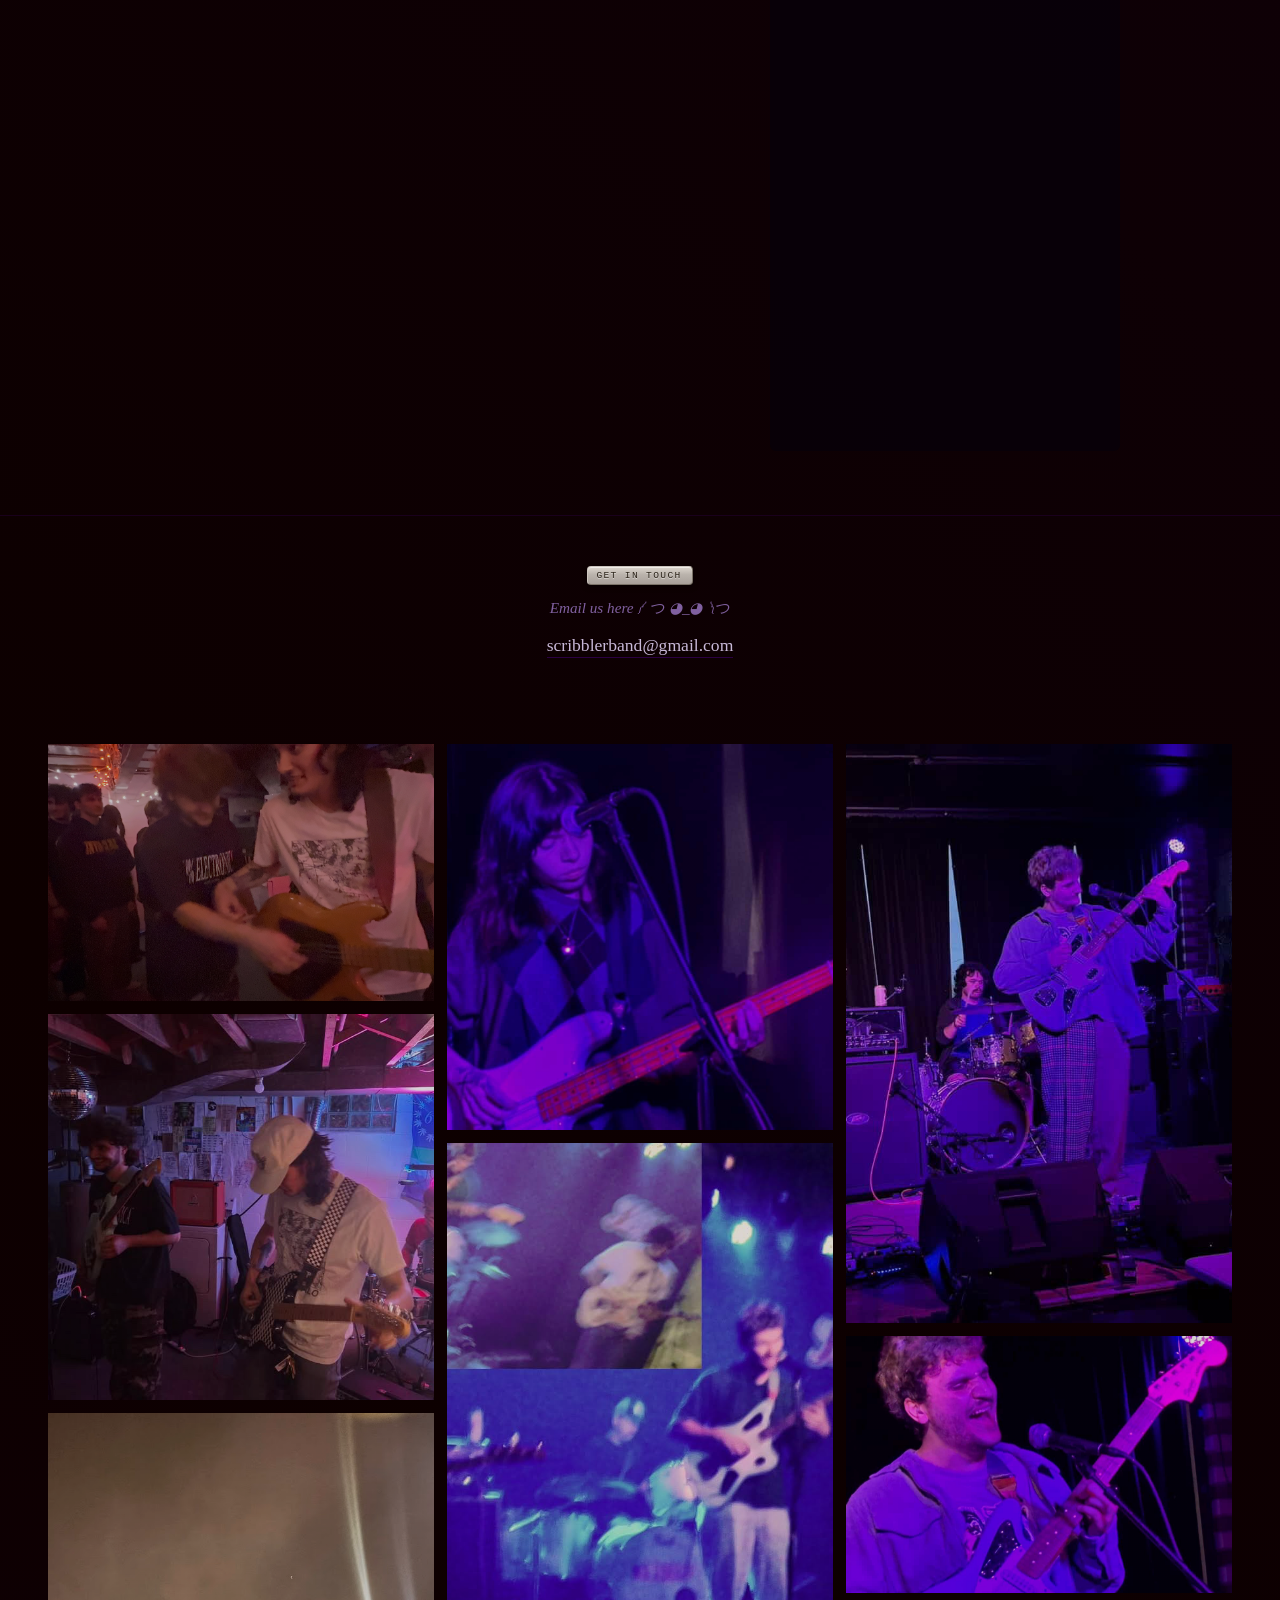
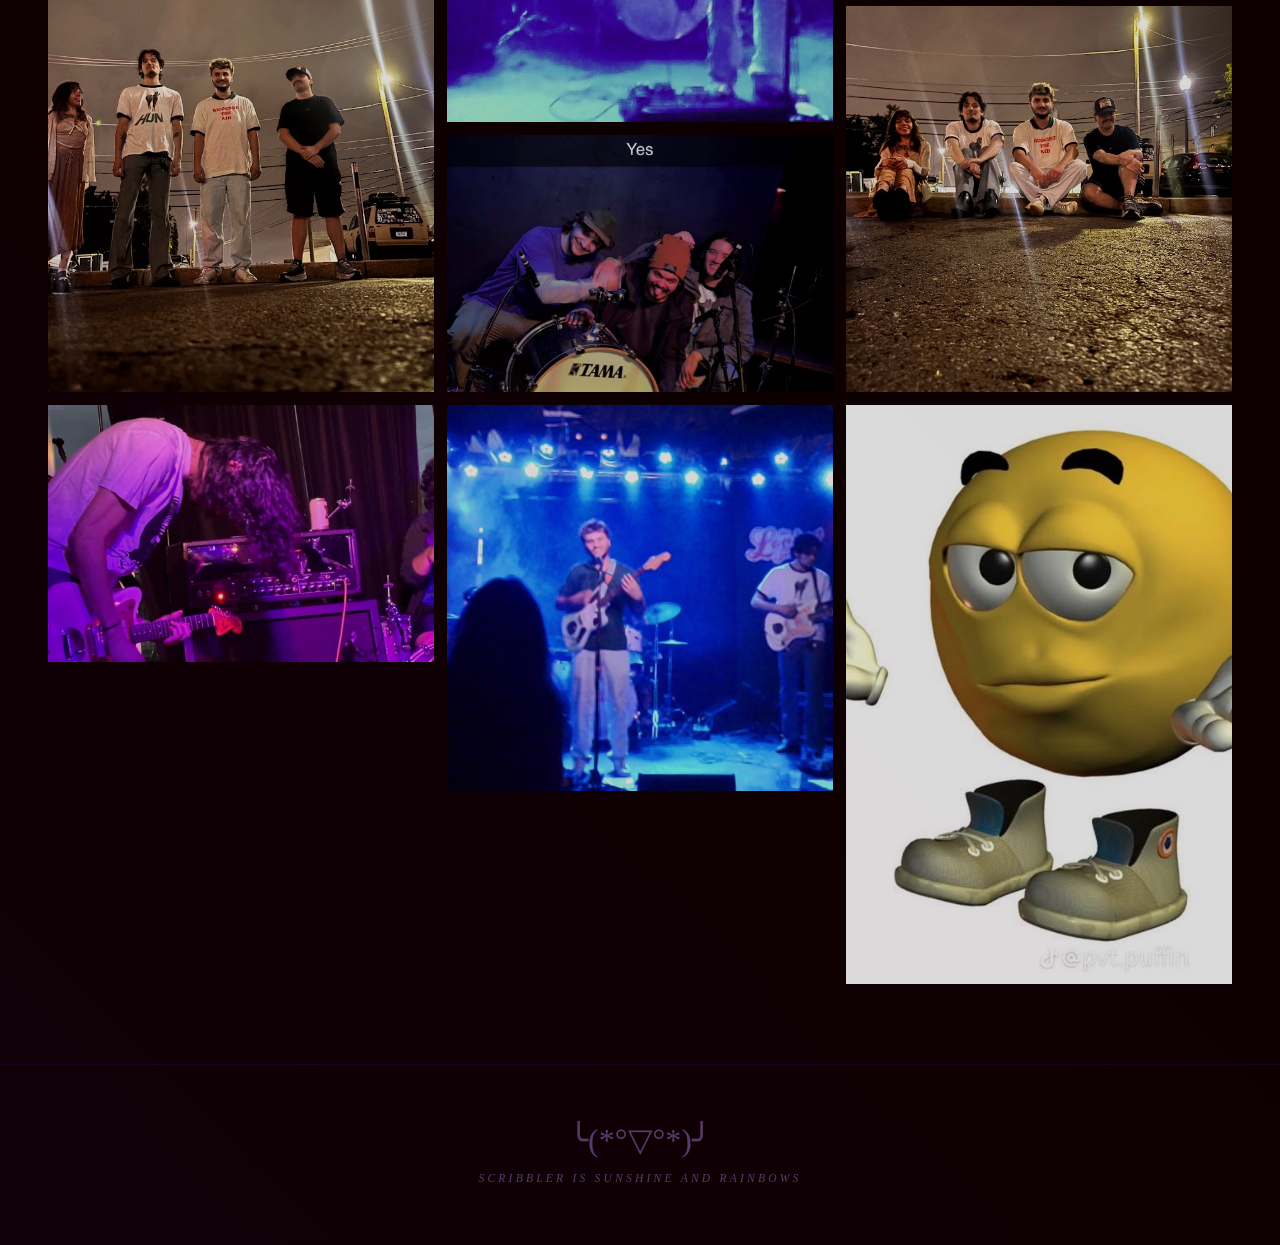
==== commit 90dbfe95: "Add Eventbrite tickets link to Plav Post show Co-Authored-By: Claude Sonnet 4.6 <noreply@anthropic.c" ====
--- a/index.html
+++ b/index.html
@@ -47,6 +47,7 @@
                     <li>
                         <span class="show-date">Oct 30</span>
                         <span class="show-venue">Plav Post <span class="show-city">Hamtramck</span></span>
+                        <a href="https://www.eventbrite.com/e/fogman-house-of-horrors-vol-3-release-show-tickets-1999304712214" target="_blank" rel="noopener" class="show-tickets-link">Link For Tickets</a>
                         <img src="img/UpcomingShows/plavPostOct10_2026.png" class="show-flyer" alt="Plav Post flyer">
                     </li>
                     <li>
--- a/style.css
+++ b/style.css
@@ -301,10 +301,32 @@
     box-shadow: 0 0 20px rgba(139, 0, 139, 0.5), inset 0 0 12px rgba(75, 0, 130, 0.2);
 }
 
+/* Tickets link on show rows */
+.show-tickets-link {
+    font-size: 0.68rem;
+    letter-spacing: 0.12em;
+    text-transform: uppercase;
+    color: #bf2020;
+    text-decoration: none;
+    border-bottom: 1px solid rgba(191, 32, 32, 0.4);
+    margin-left: auto;
+    white-space: nowrap;
+    transition: color 0.2s, border-color 0.2s;
+}
+
+.show-tickets-link:hover {
+    color: #e04040;
+    border-bottom-color: rgba(224, 64, 64, 0.7);
+}
+
 /* Flyer hint — only on rows that have a thumbnail */
 .shows-list li:has(.show-flyer) {
     flex-wrap: wrap;
     align-items: center;
+}
+
+.shows-list li:has(.show-tickets-link) .show-flyer {
+    margin-left: 0.6rem;
 }
 
 .shows-list li:has(.show-flyer)::after {
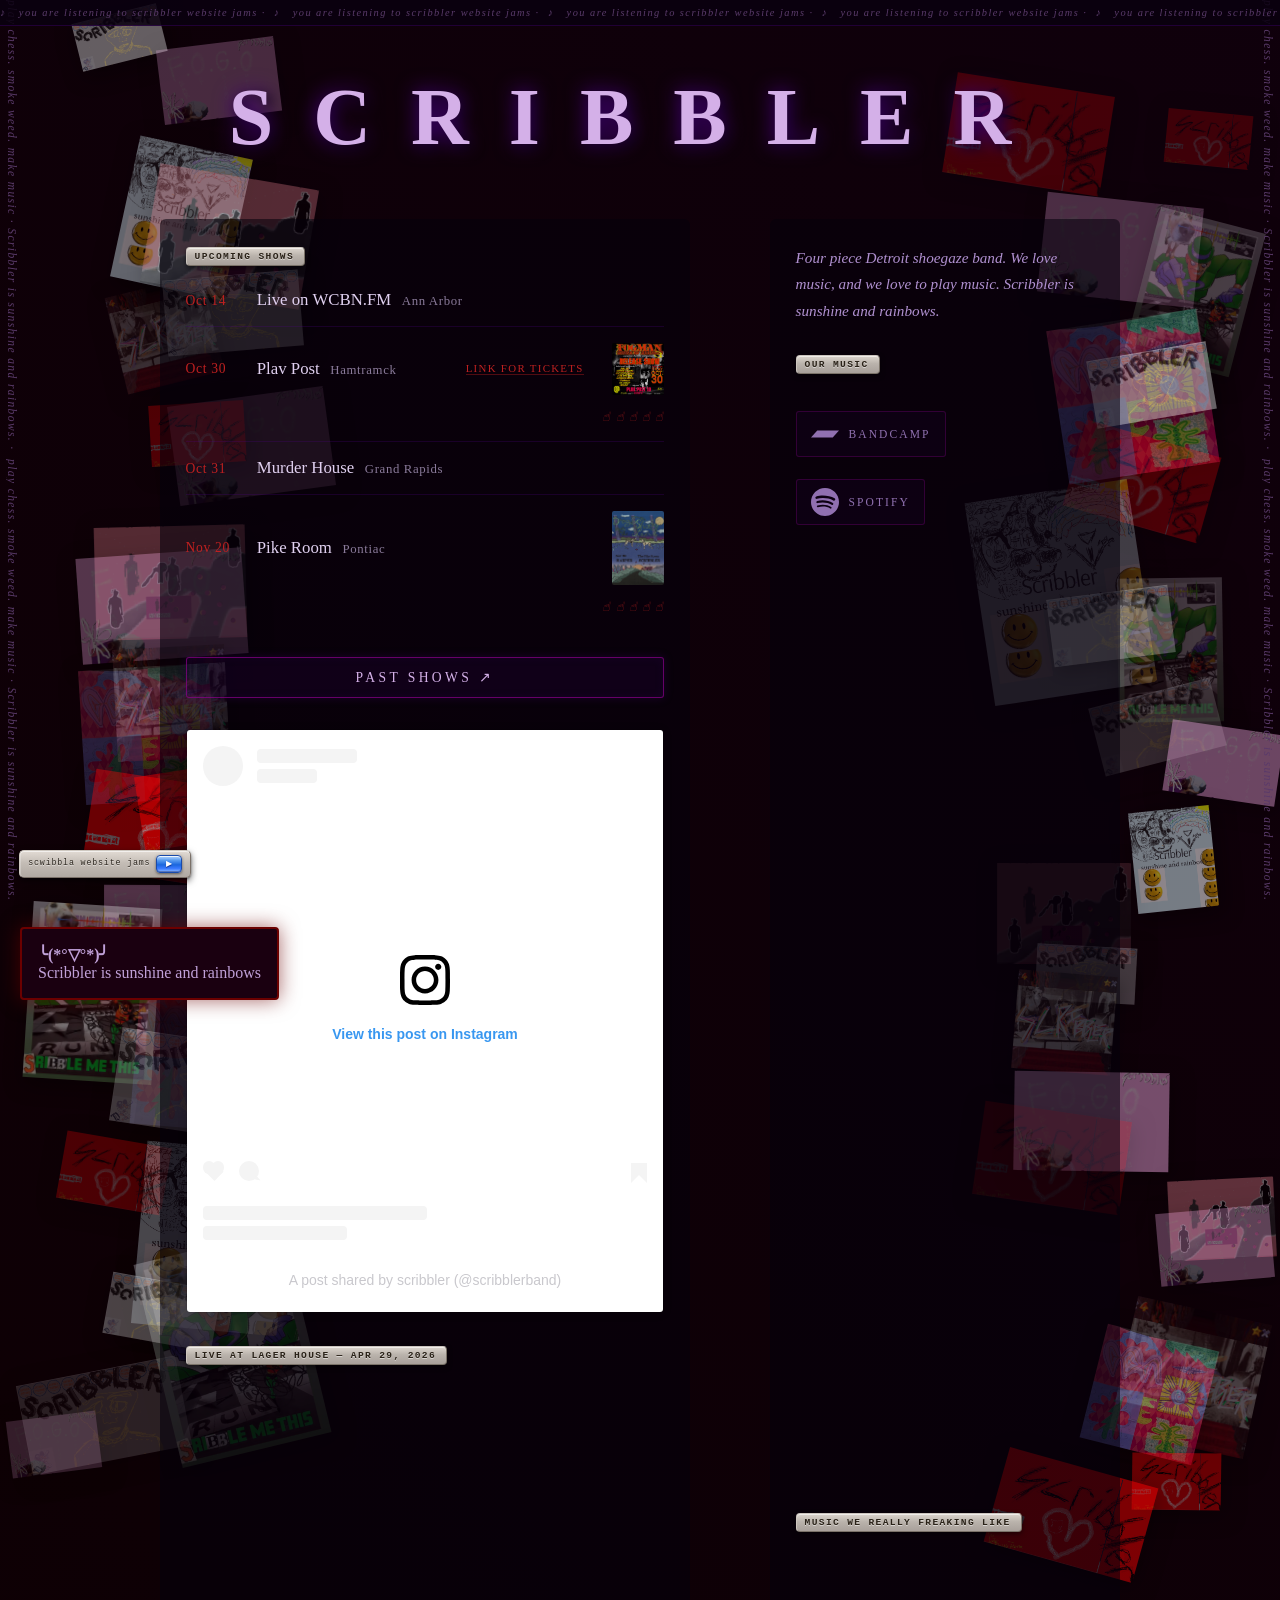
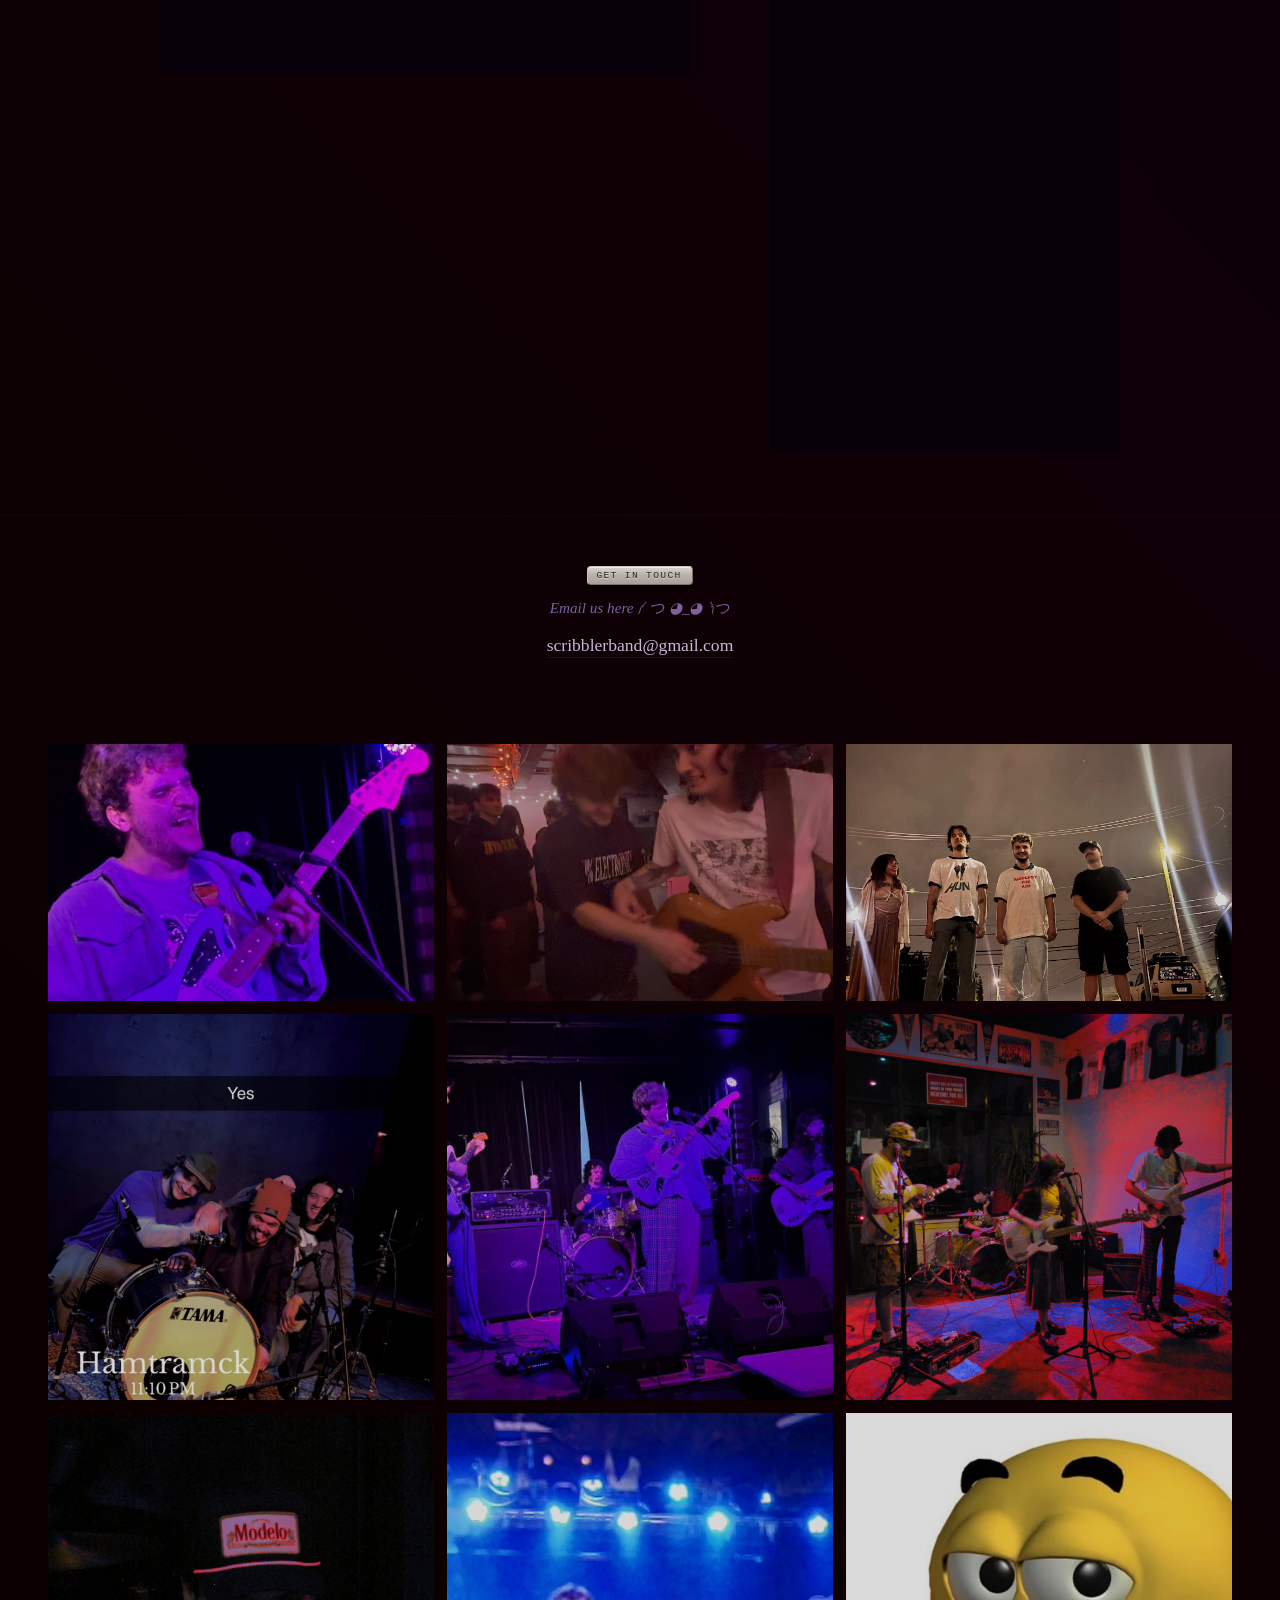
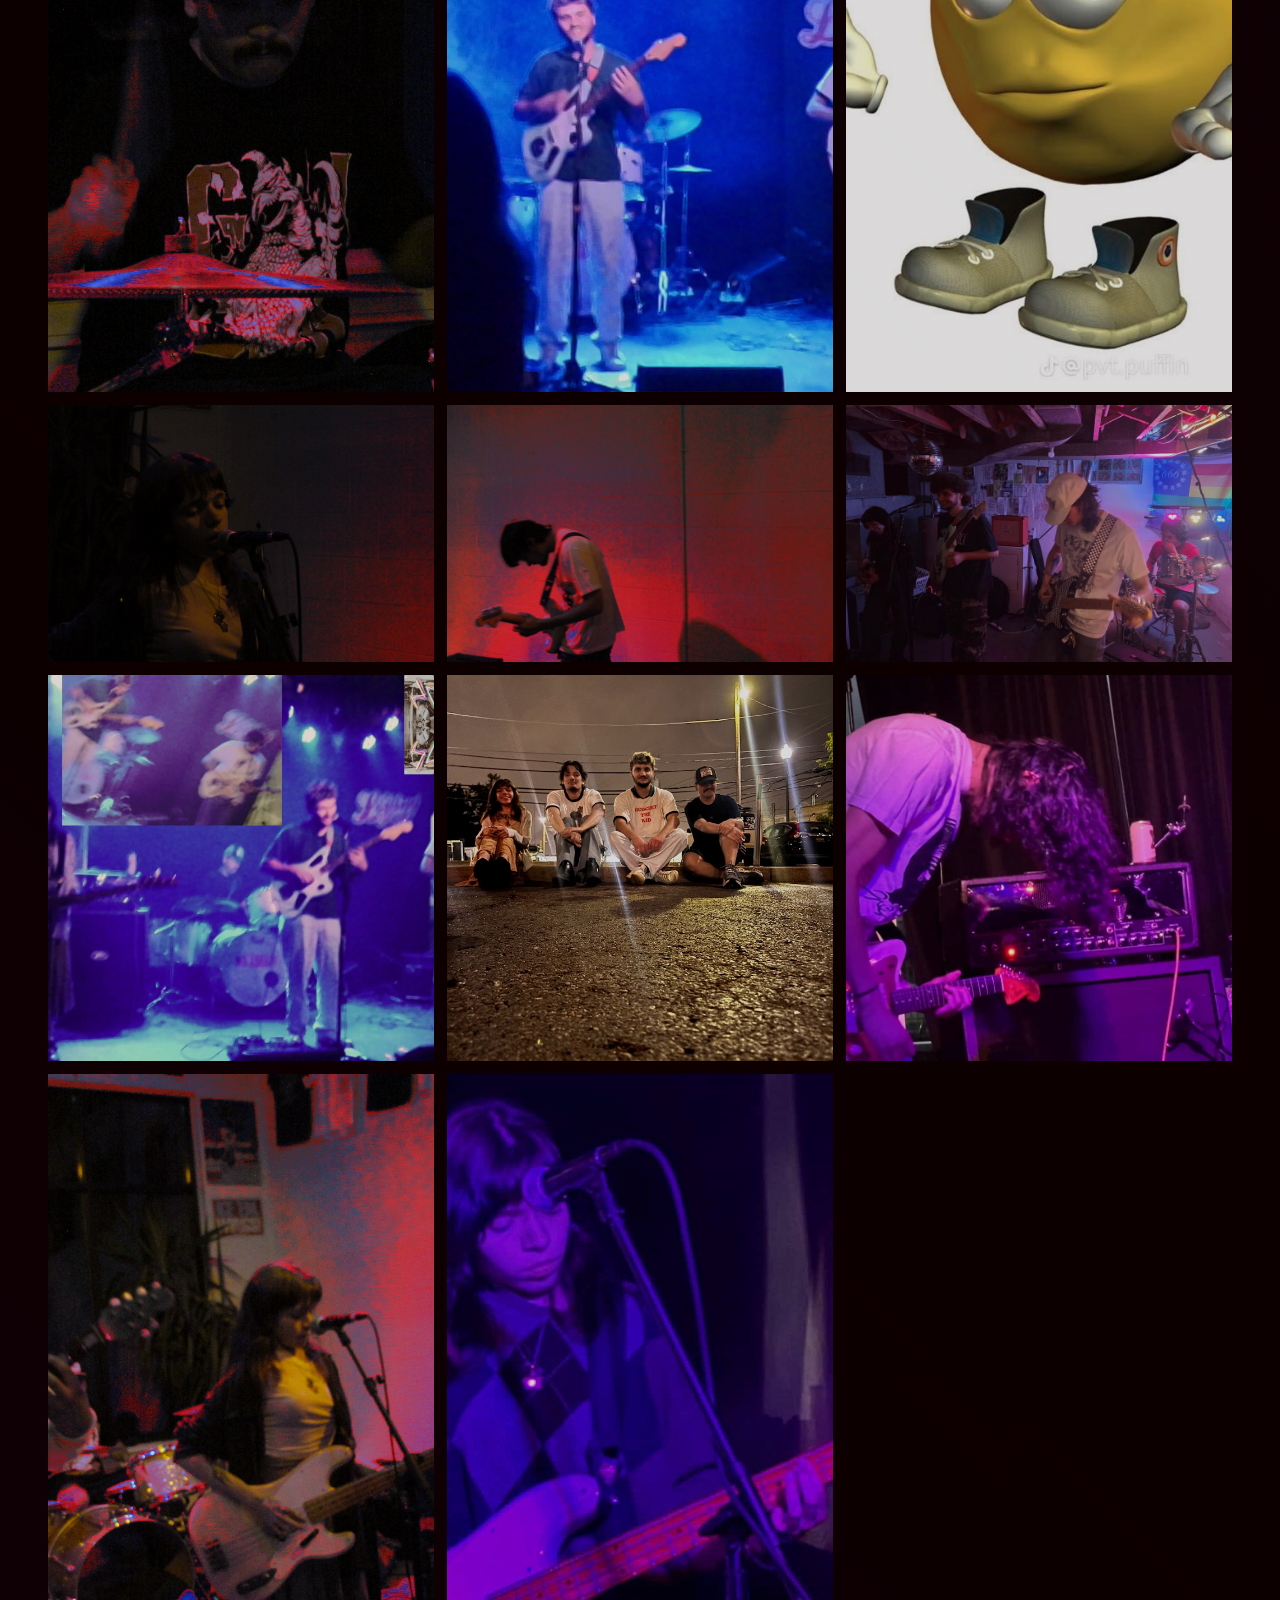
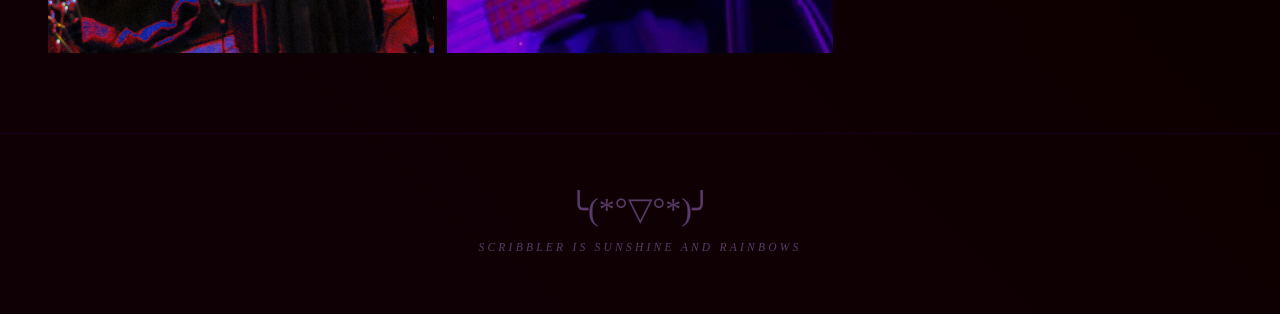
==== commit 5cae3e20: "Move Bowlero to past shows, update Murder House city, add Pike Room show Bowlero (Oct 2, Royal Oak) " ====
--- a/index.html
+++ b/index.html
@@ -37,10 +37,6 @@
                 <h3>Upcoming Shows</h3>
                 <ul class="shows-list">
                     <li>
-                        <span class="show-date">Oct 2</span>
-                        <span class="show-venue">Bowlero <span class="show-city">Royal Oak</span></span>
-                    </li>
-                    <li>
                         <span class="show-date">Oct 14</span>
                         <span class="show-venue">Live on WCBN.FM <span class="show-city">Ann Arbor</span></span>
                     </li>
@@ -52,7 +48,12 @@
                     </li>
                     <li>
                         <span class="show-date">Oct 31</span>
-                        <span class="show-venue">Murder House <span class="show-city">Ann Arbor</span></span>
+                        <span class="show-venue">Murder House <span class="show-city">Grand Rapids</span></span>
+                    </li>
+                    <li>
+                        <span class="show-date">Nov 20</span>
+                        <span class="show-venue">Pike Room <span class="show-city">Pontiac</span></span>
+                        <img src="img/UpcomingShows/PikeRoom11-20-26.jpeg" class="show-flyer" alt="Pike Room flyer">
                     </li>
                 </ul>
                 <a href="past-shows.html" class="past-shows-link">Past Shows ↗</a>
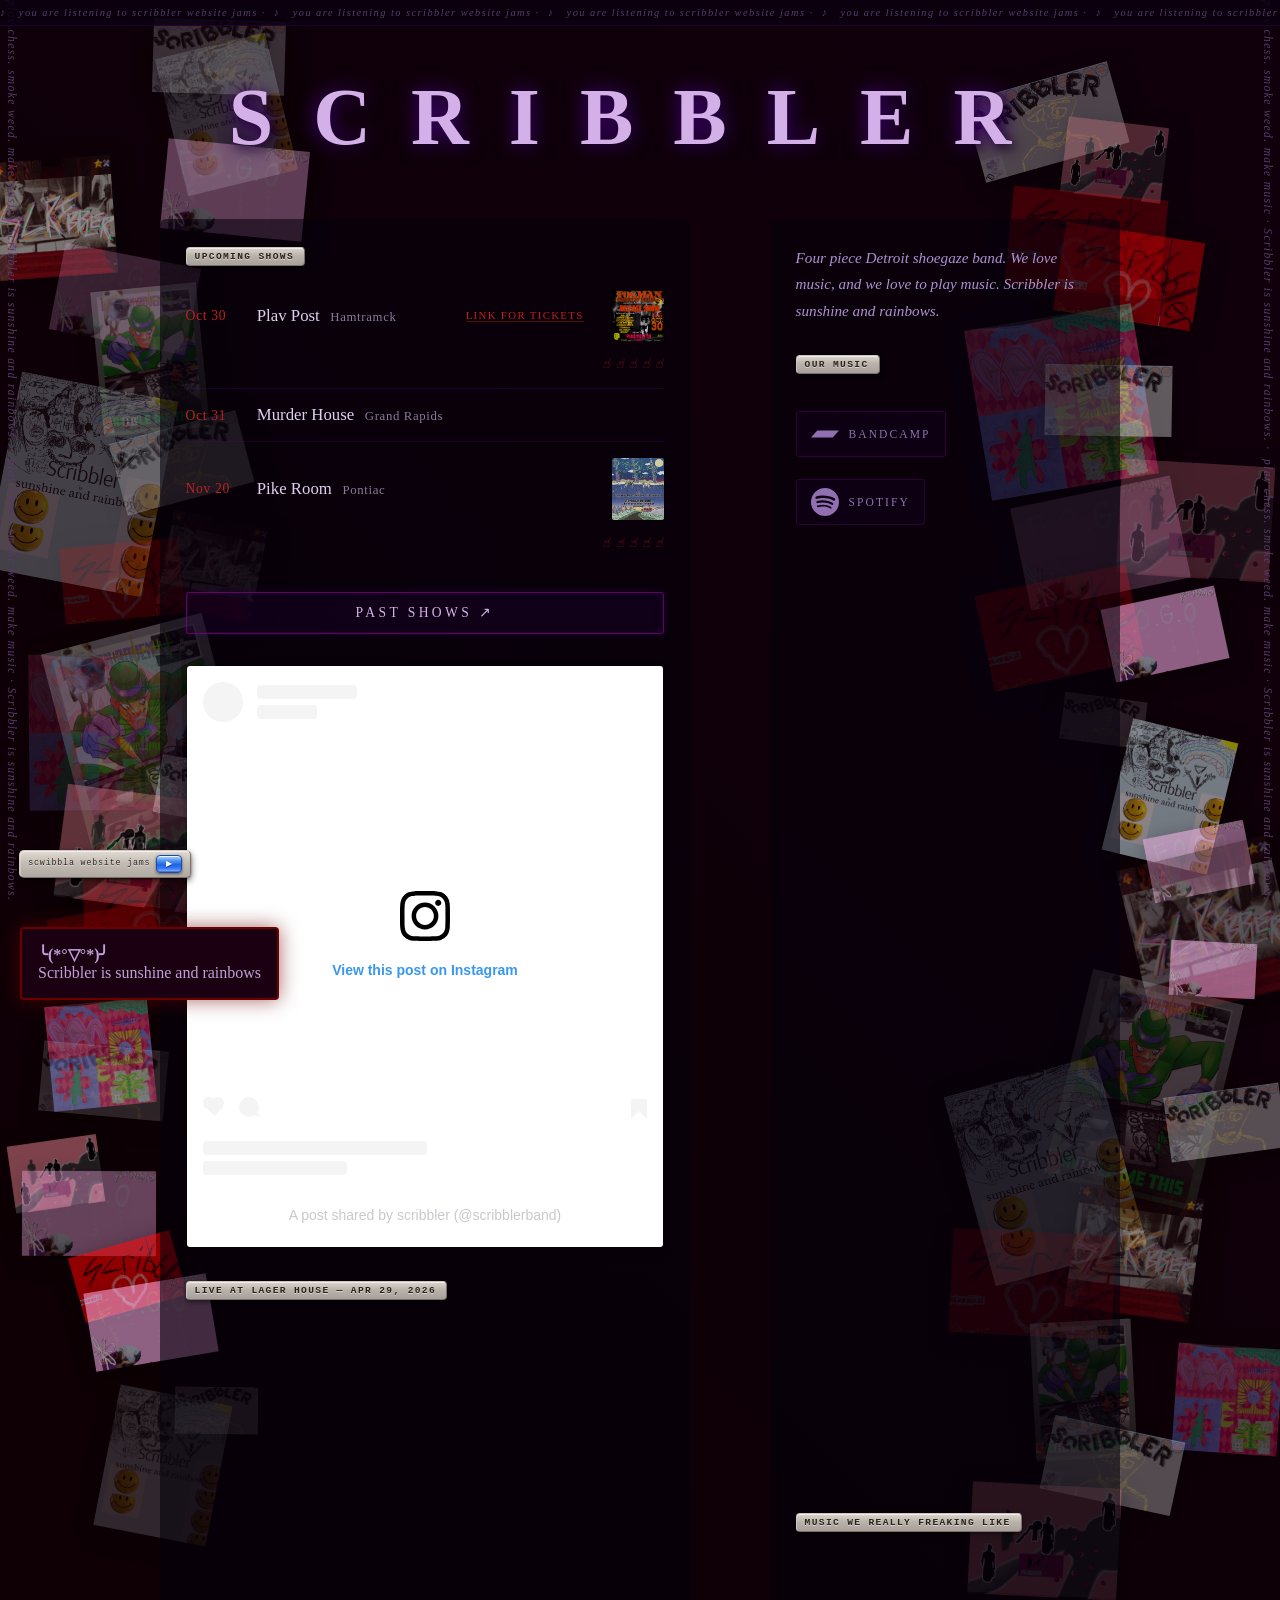
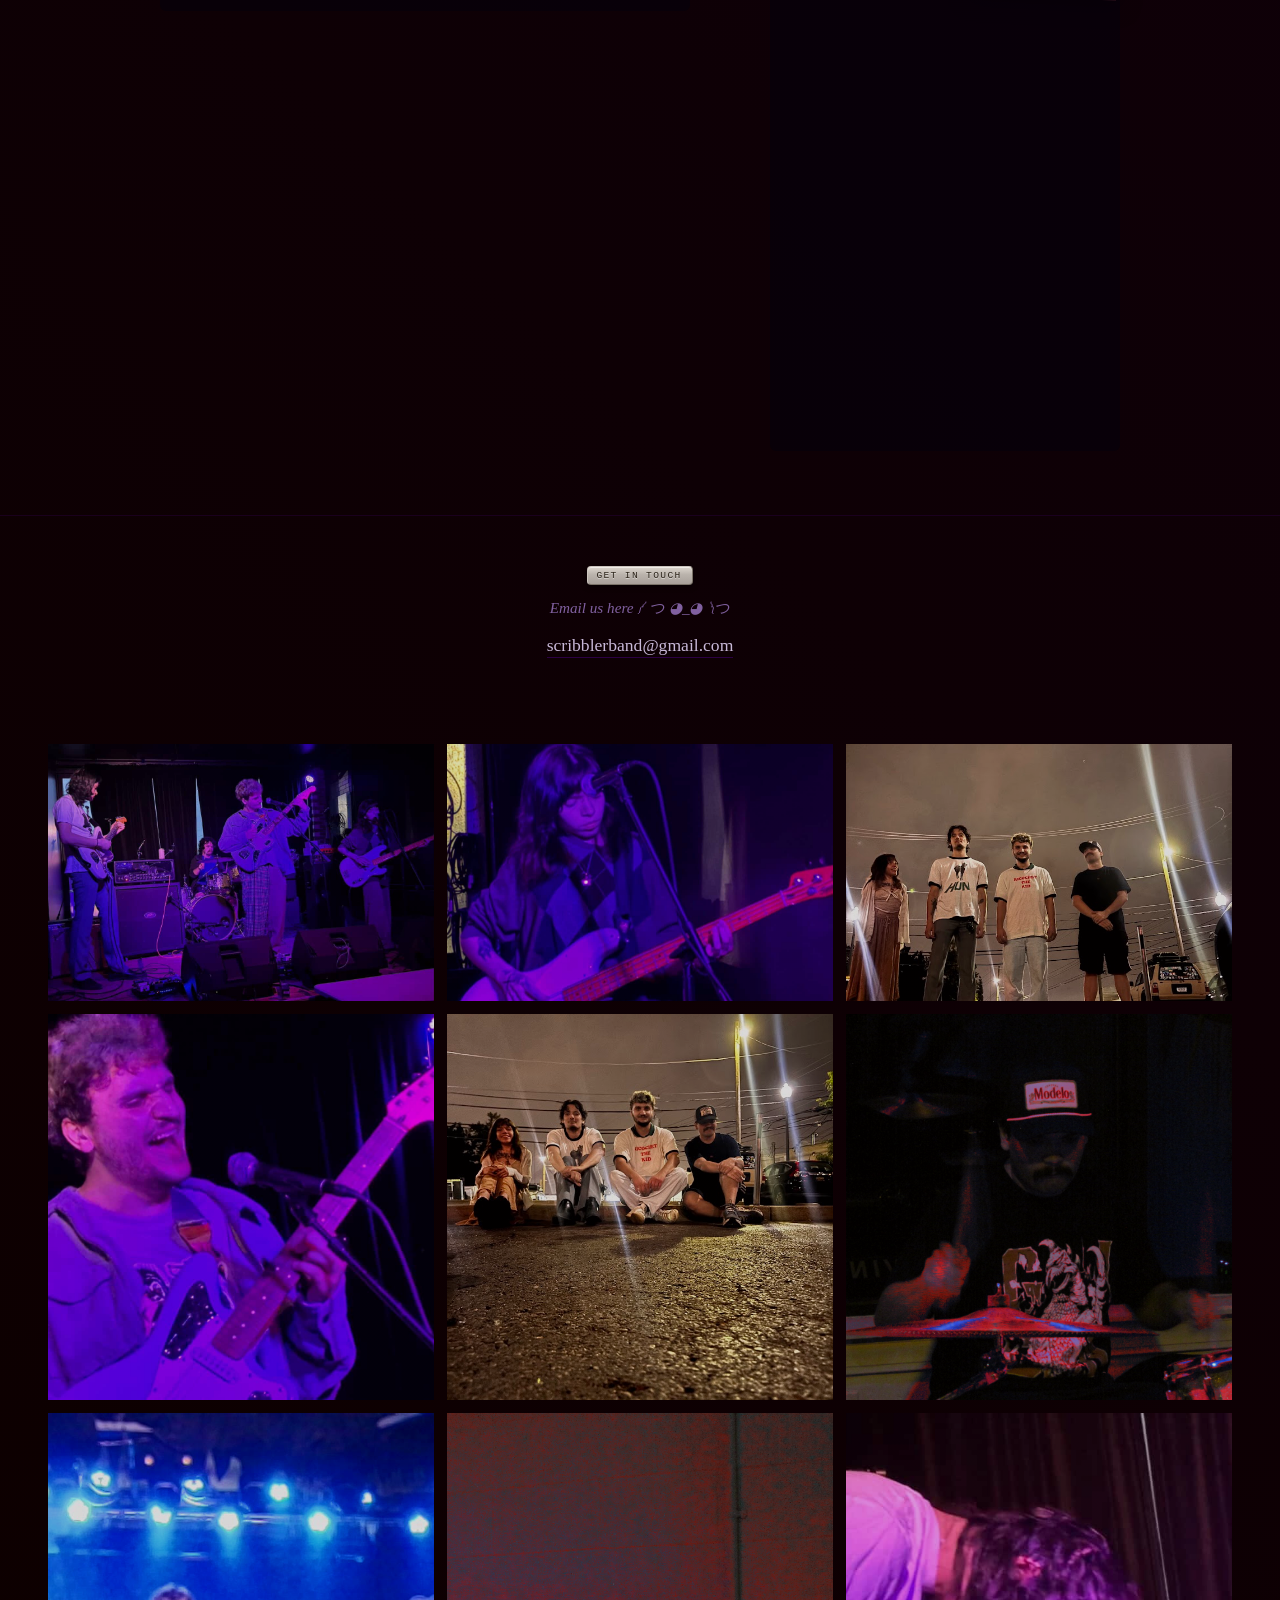
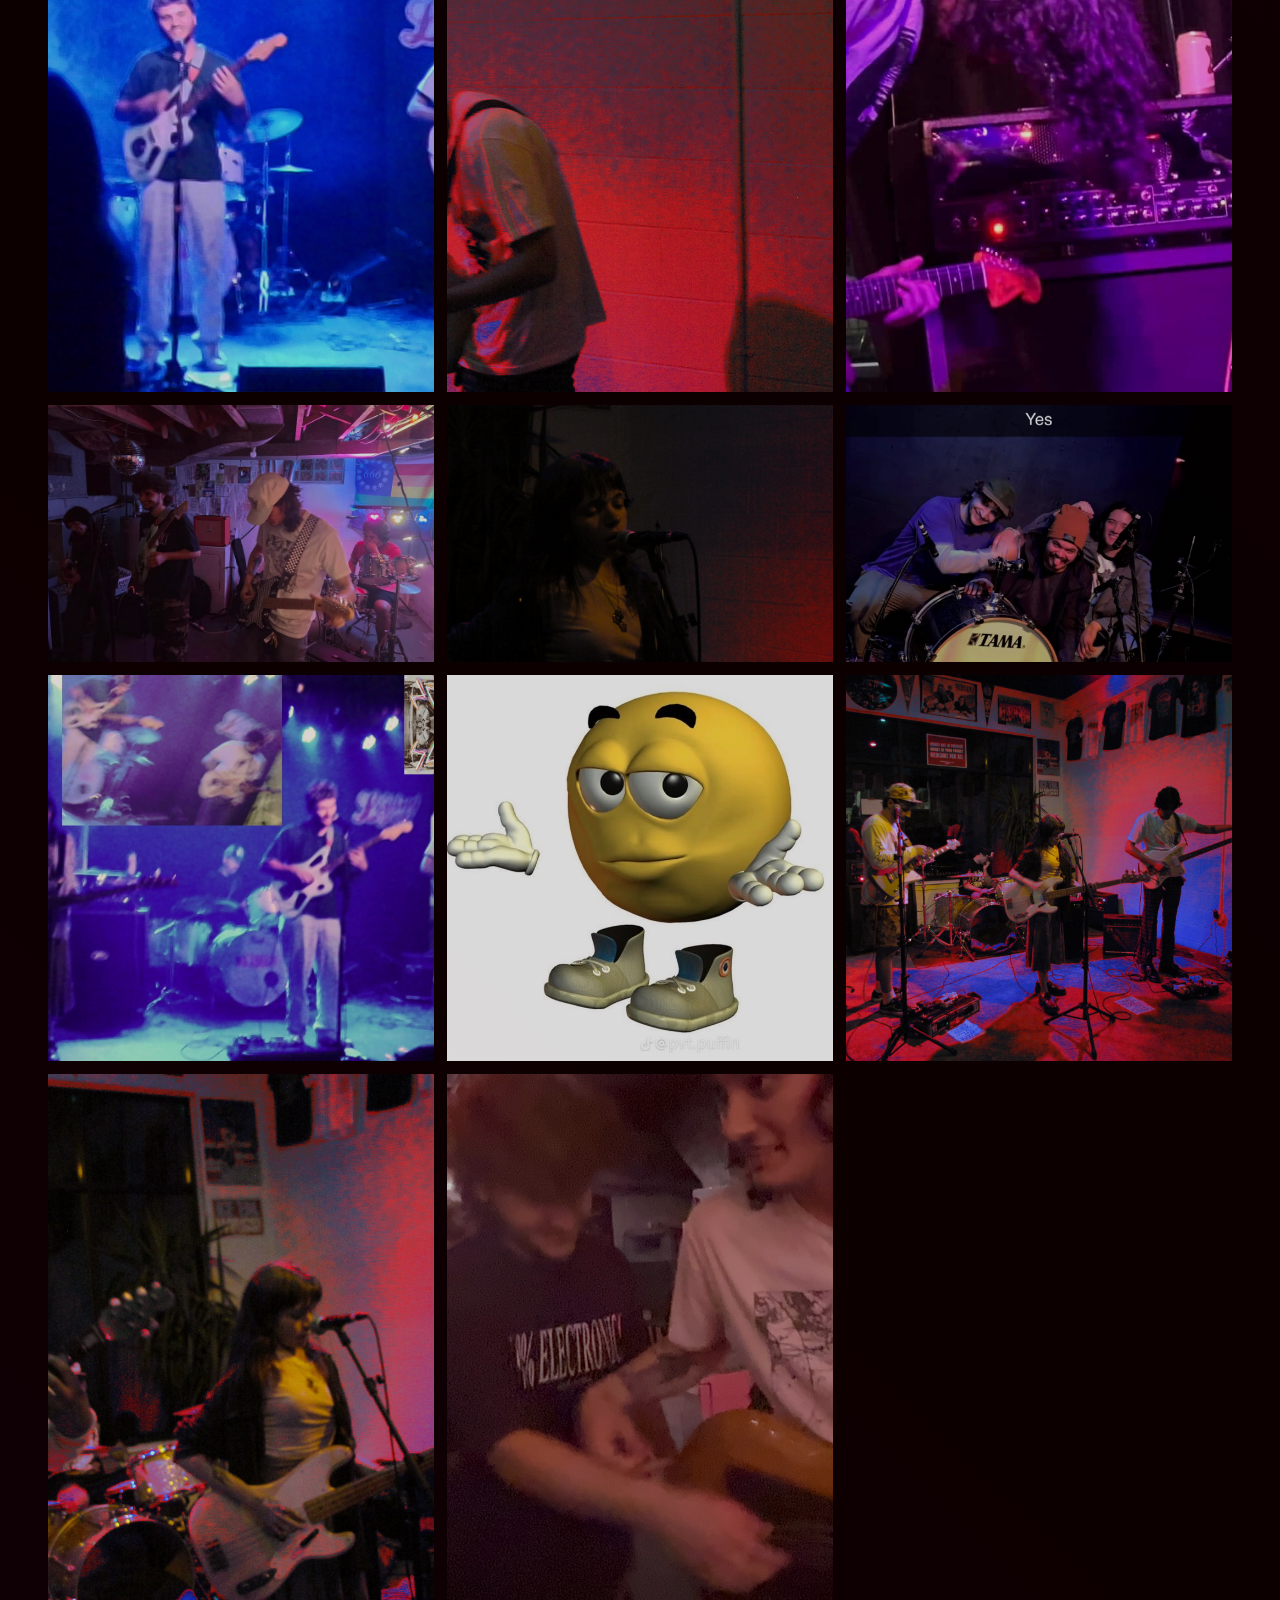
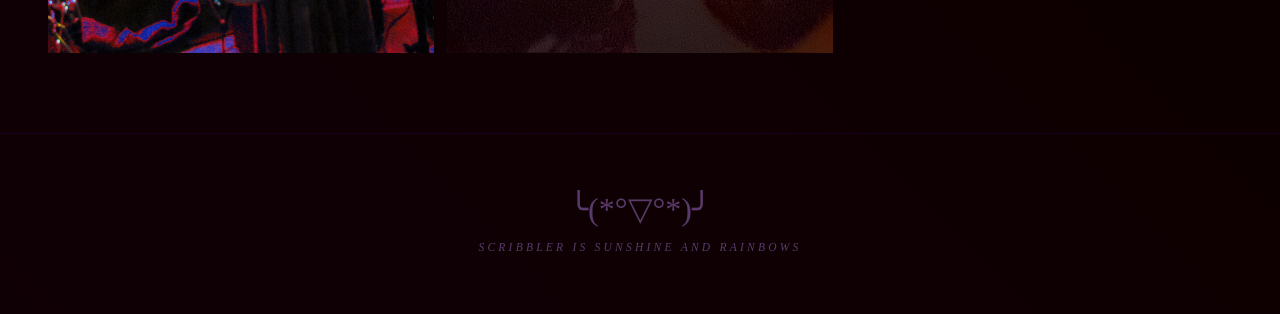
==== commit c1f5a26c: "Move WCBN show to past shows, swap Pike Room flyer to final art Live on WCBN.FM (Oct 14) moved from " ====
--- a/index.html
+++ b/index.html
@@ -36,10 +36,6 @@
             <div class="shows-section">
                 <h3>Upcoming Shows</h3>
                 <ul class="shows-list">
-                    <li>
-                        <span class="show-date">Oct 14</span>
-                        <span class="show-venue">Live on WCBN.FM <span class="show-city">Ann Arbor</span></span>
-                    </li>
                     <li>
                         <span class="show-date">Oct 30</span>
                         <span class="show-venue">Plav Post <span class="show-city">Hamtramck</span></span>
@@ -53,7 +49,7 @@
                     <li>
                         <span class="show-date">Nov 20</span>
                         <span class="show-venue">Pike Room <span class="show-city">Pontiac</span></span>
-                        <img src="img/UpcomingShows/PikeRoom11-20-26.jpeg" class="show-flyer" alt="Pike Room flyer">
+                        <img src="img/UpcomingShows/PikeRoom11-20-26.png" class="show-flyer" alt="Pike Room flyer">
                     </li>
                 </ul>
                 <a href="past-shows.html" class="past-shows-link">Past Shows ↗</a>
--- a/style.css
+++ b/style.css
@@ -315,6 +315,23 @@
 }
 
 .show-tickets-link:hover {
+    color: #e04040;
+    border-bottom-color: rgba(224, 64, 64, 0.7);
+}
+
+/* Listen-back / extra link on past show cards */
+.show-card-link {
+    font-size: 0.68rem;
+    letter-spacing: 0.1em;
+    text-transform: uppercase;
+    color: #bf2020;
+    text-decoration: none;
+    border-bottom: 1px solid rgba(191, 32, 32, 0.4);
+    align-self: flex-start;
+    transition: color 0.2s, border-color 0.2s;
+}
+
+.show-card-link:hover {
     color: #e04040;
     border-bottom-color: rgba(224, 64, 64, 0.7);
 }
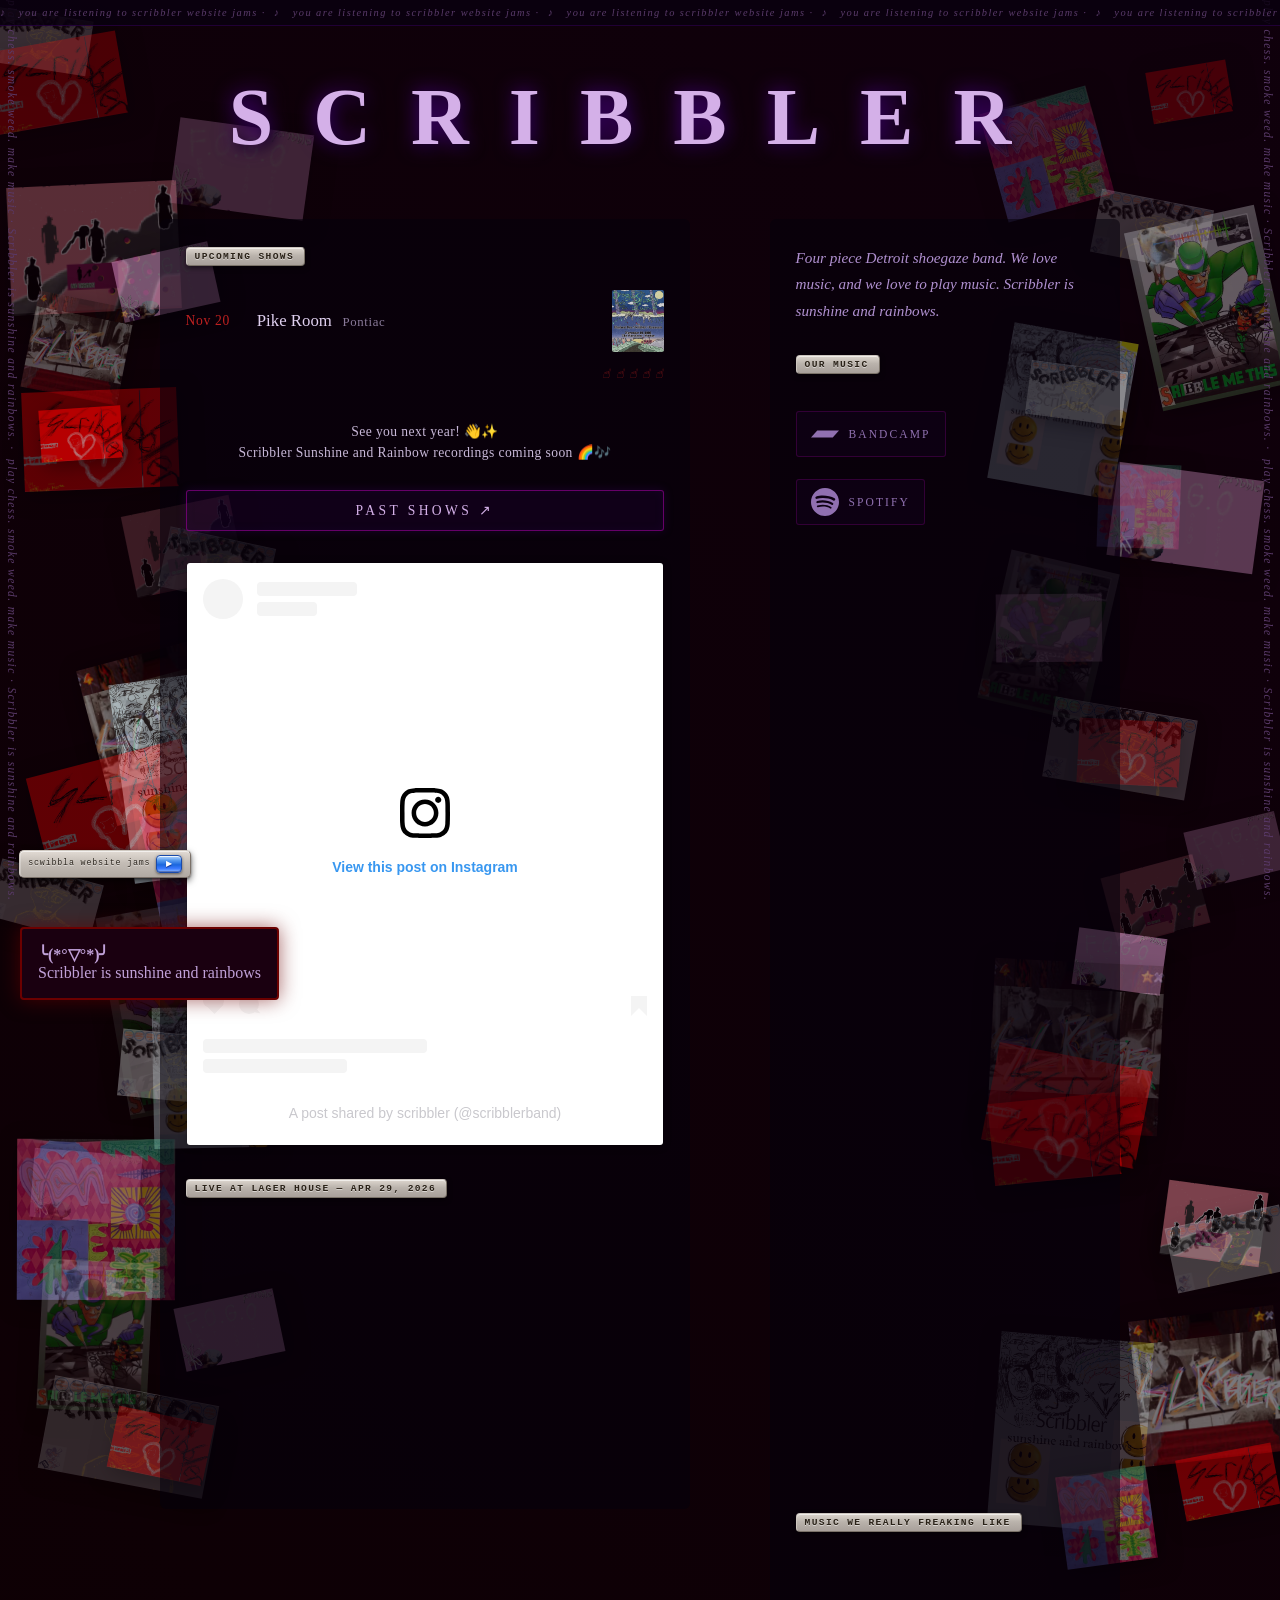
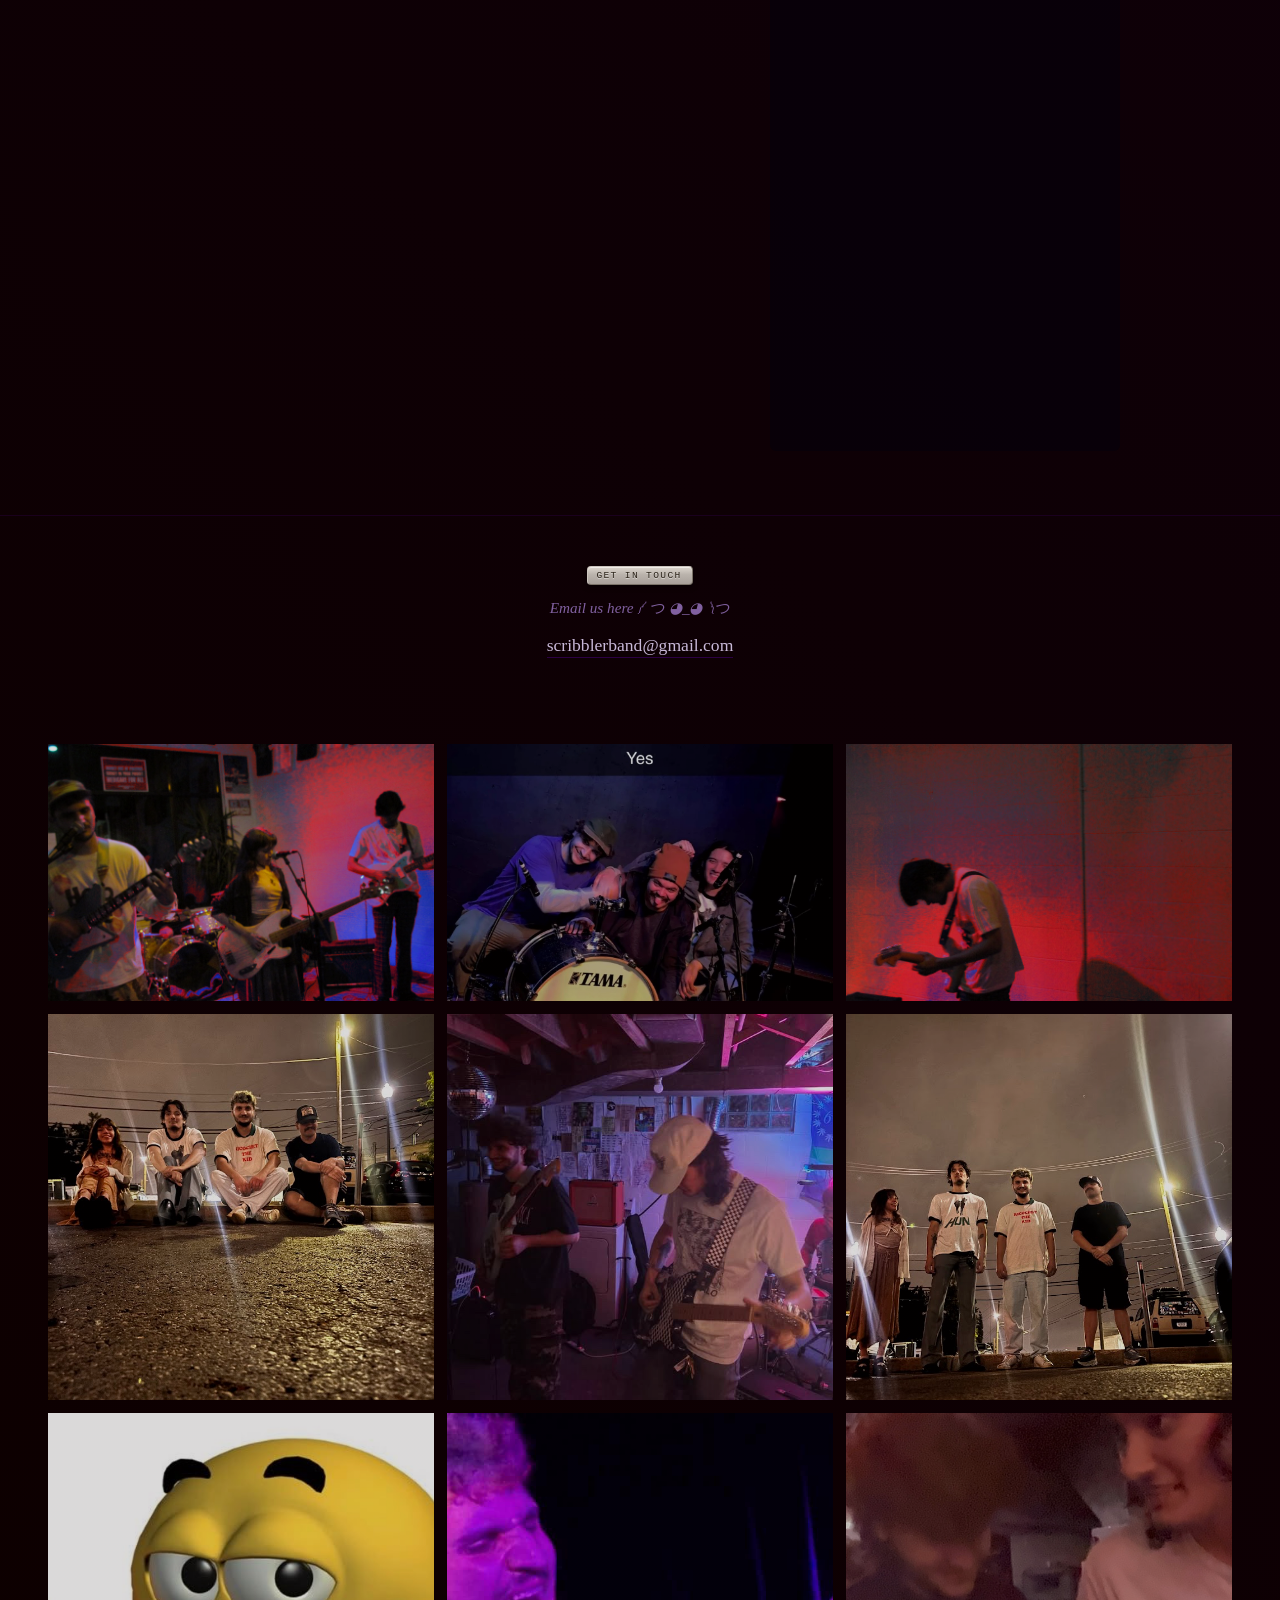
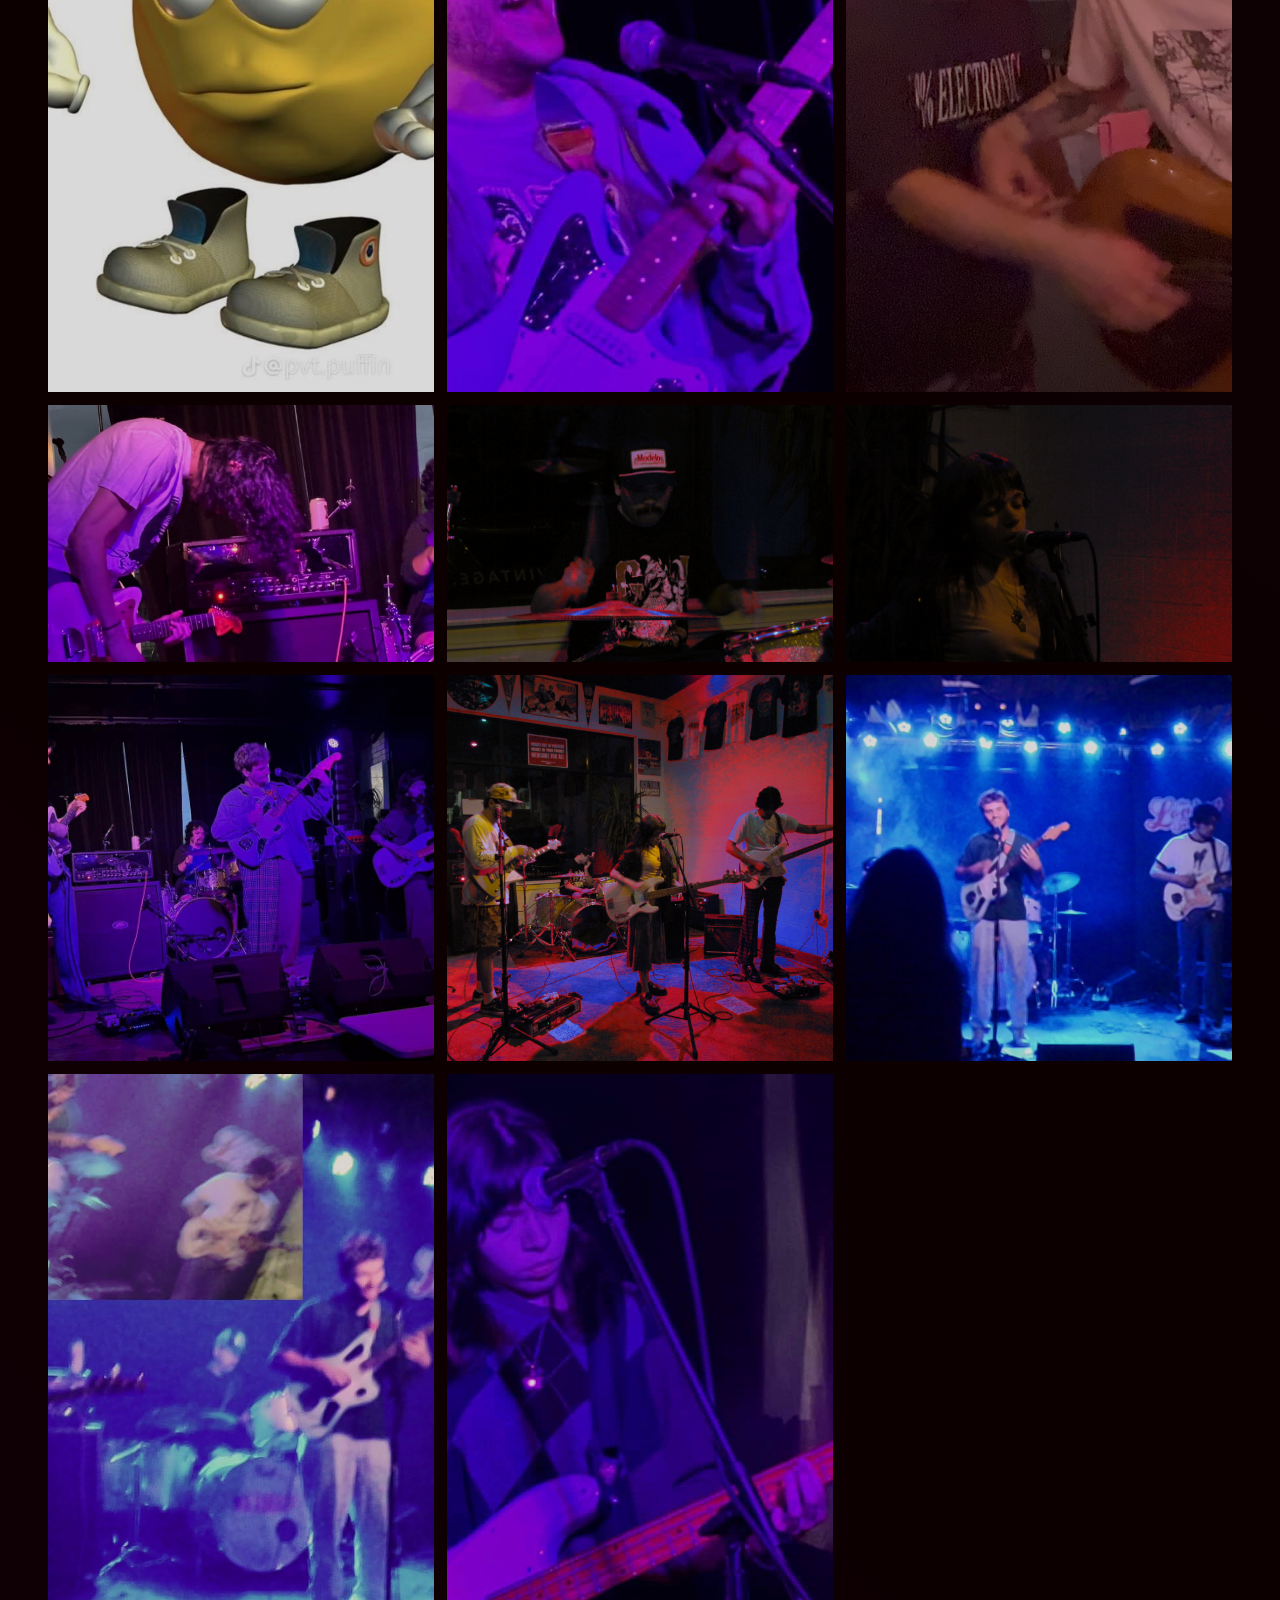
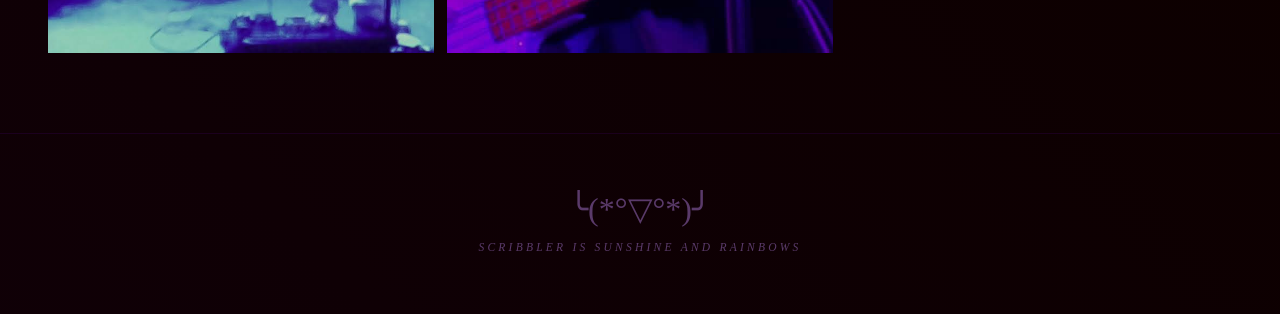
==== commit d868ed9f: "Move Plav Post and Murder House to past shows, add year-end outro Plav Post (Oct 30) and Murder Hous" ====
--- a/index.html
+++ b/index.html
@@ -37,21 +37,12 @@
                 <h3>Upcoming Shows</h3>
                 <ul class="shows-list">
                     <li>
-                        <span class="show-date">Oct 30</span>
-                        <span class="show-venue">Plav Post <span class="show-city">Hamtramck</span></span>
-                        <a href="https://www.eventbrite.com/e/fogman-house-of-horrors-vol-3-release-show-tickets-1999304712214" target="_blank" rel="noopener" class="show-tickets-link">Link For Tickets</a>
-                        <img src="img/UpcomingShows/plavPostOct10_2026.png" class="show-flyer" alt="Plav Post flyer">
-                    </li>
-                    <li>
-                        <span class="show-date">Oct 31</span>
-                        <span class="show-venue">Murder House <span class="show-city">Grand Rapids</span></span>
-                    </li>
-                    <li>
                         <span class="show-date">Nov 20</span>
                         <span class="show-venue">Pike Room <span class="show-city">Pontiac</span></span>
                         <img src="img/UpcomingShows/PikeRoom11-20-26.png" class="show-flyer" alt="Pike Room flyer">
                     </li>
                 </ul>
+                <p class="shows-outro">See you next year! 👋✨<br>Scribbler Sunshine and Rainbow recordings coming soon 🌈🎶</p>
                 <a href="past-shows.html" class="past-shows-link">Past Shows ↗</a>
                 <div class="instagram-section">
                     <blockquote class="instagram-media"
--- a/style.css
+++ b/style.css
@@ -276,6 +276,15 @@
 }
 
 /* Past Shows link */
+.shows-outro {
+    text-align: center;
+    margin-top: 1.4rem;
+    font-size: 0.85rem;
+    line-height: 1.6;
+    color: #c8b8d8;
+    letter-spacing: 0.03em;
+}
+
 .past-shows-link {
     display: block;
     text-align: center;
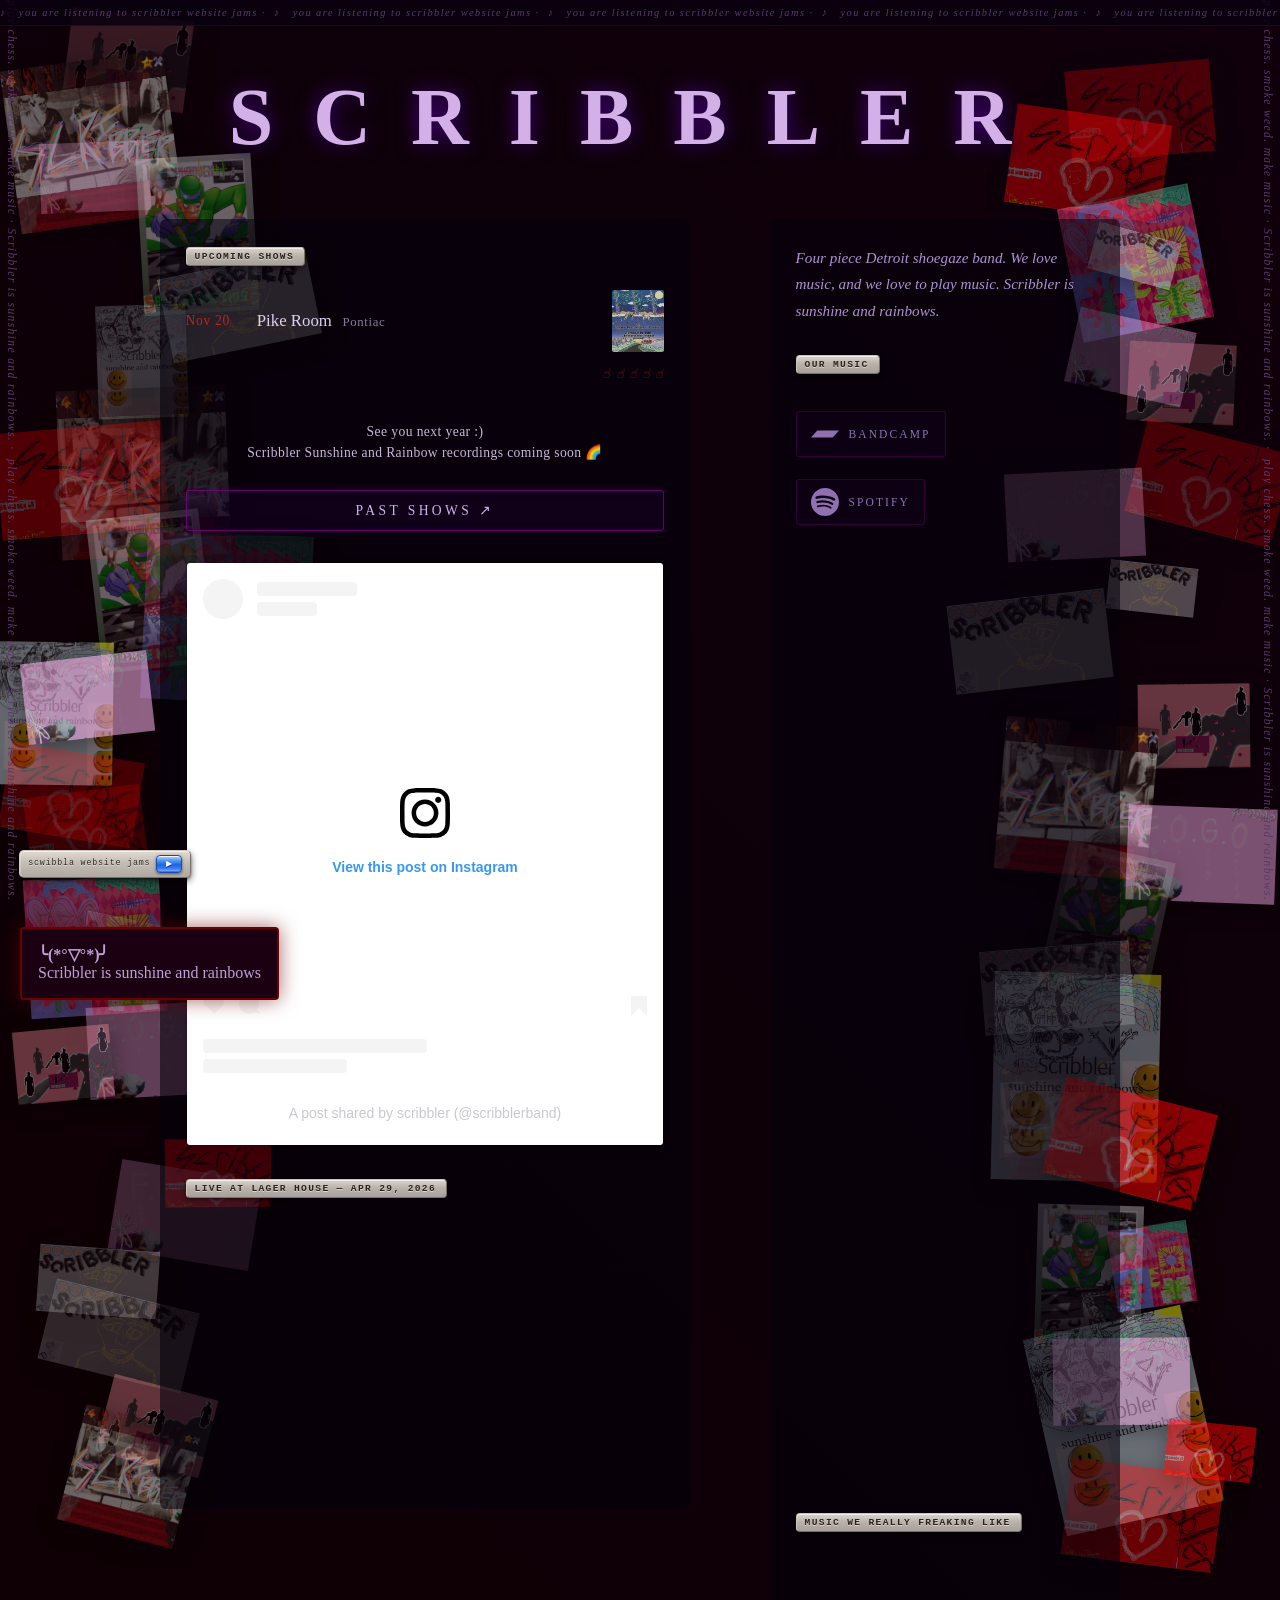
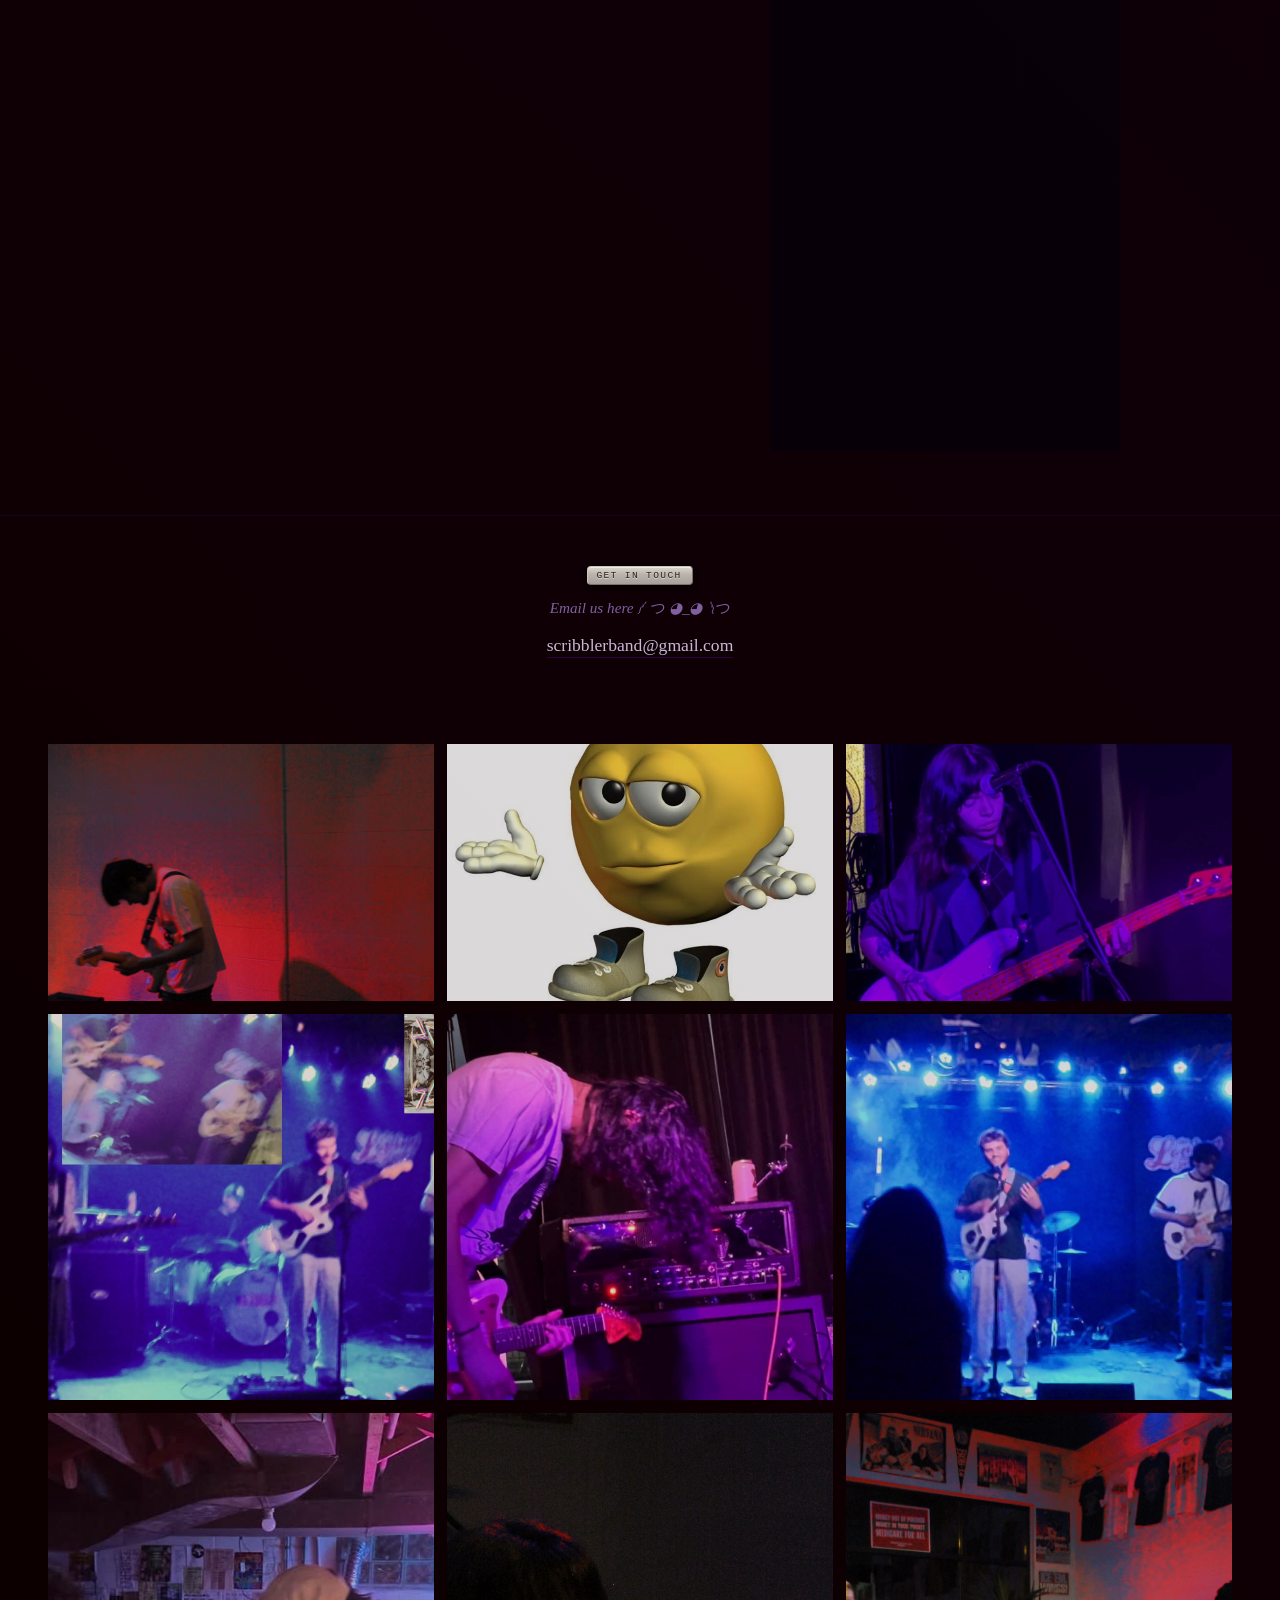
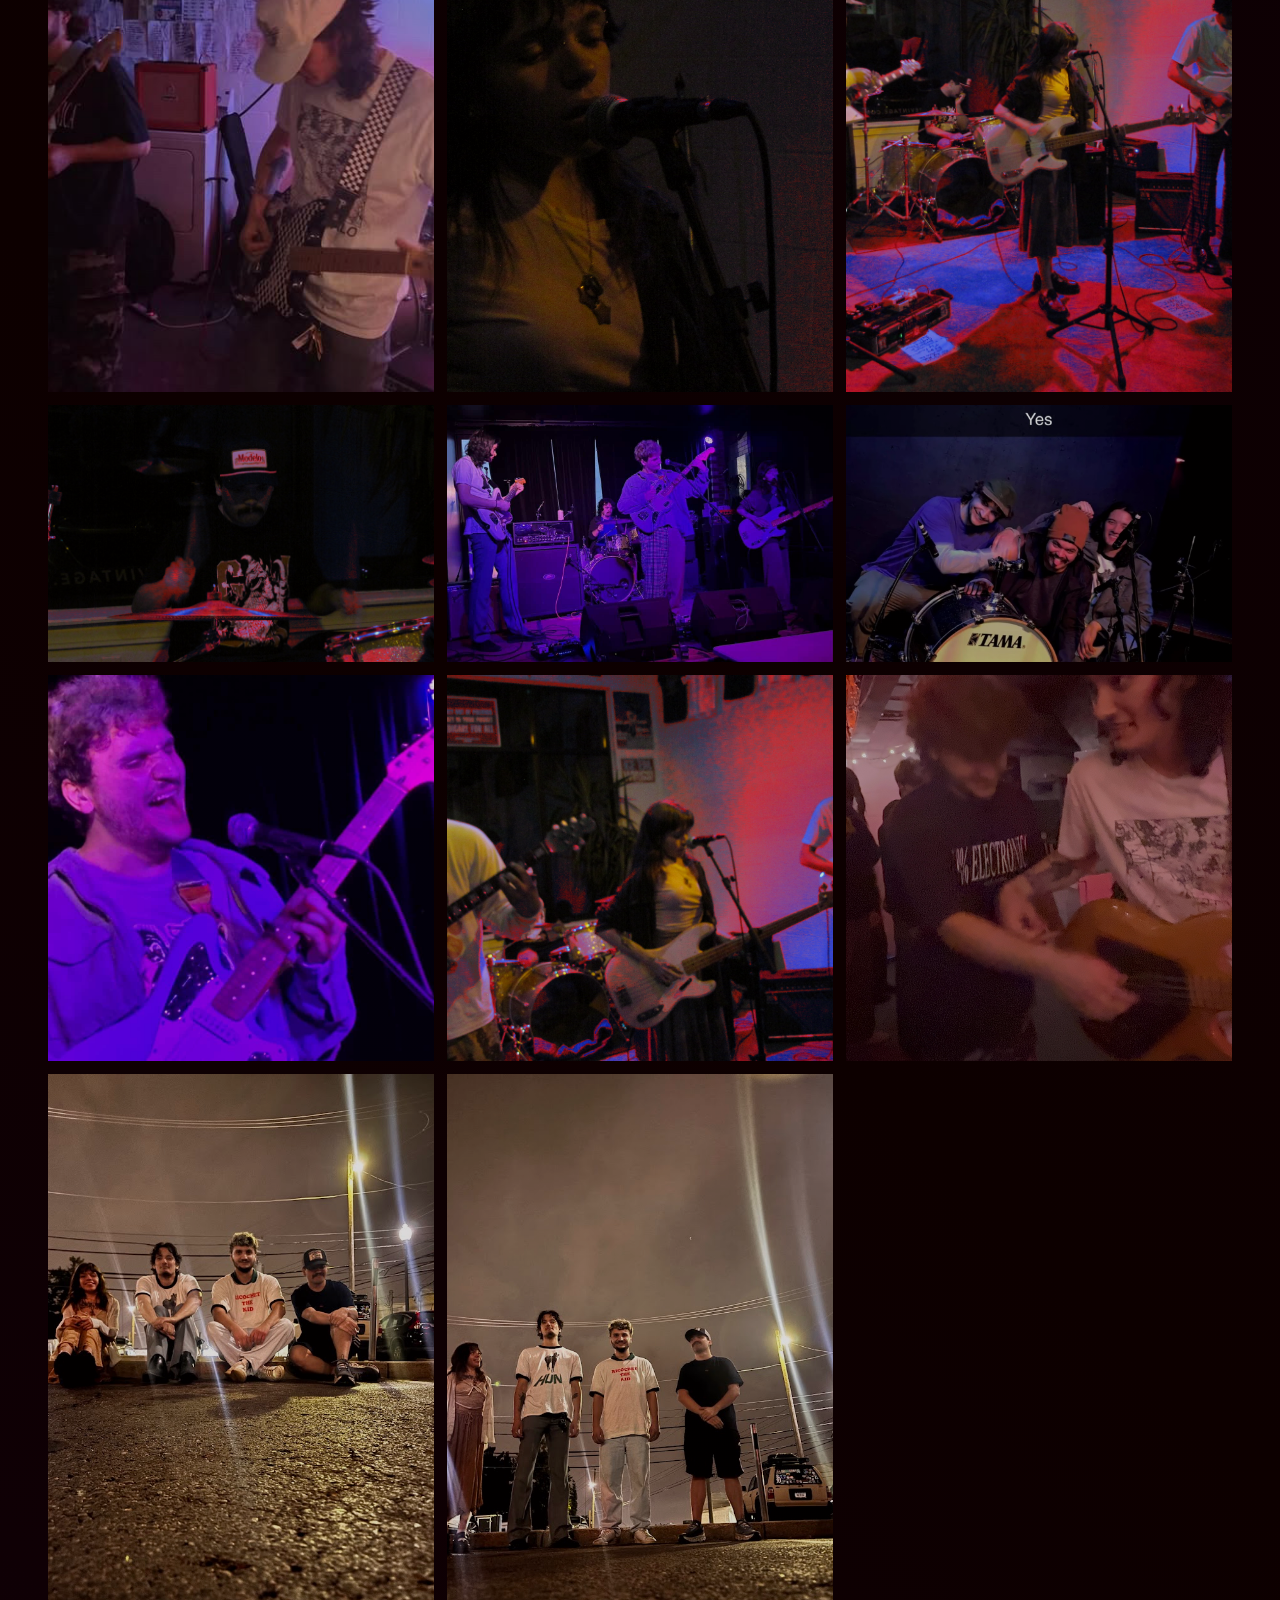
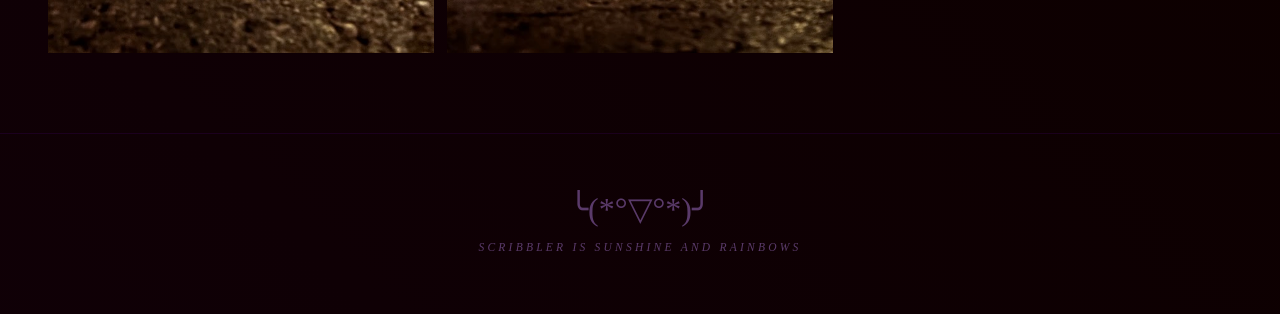
==== commit 891b3bb1: "Simplify shows-outro text and tidy scribbler_band_site.html formatting Co-Authored-By: Claude Sonnet" ====
--- a/index.html
+++ b/index.html
@@ -42,7 +42,8 @@
                         <img src="img/UpcomingShows/PikeRoom11-20-26.png" class="show-flyer" alt="Pike Room flyer">
                     </li>
                 </ul>
-                <p class="shows-outro">See you next year! 👋✨<br>Scribbler Sunshine and Rainbow recordings coming soon 🌈🎶</p>
+                <p class="shows-outro">See you next year :)<br>Scribbler Sunshine and Rainbow recordings coming soon 🌈
+                </p>
                 <a href="past-shows.html" class="past-shows-link">Past Shows ↗</a>
                 <div class="instagram-section">
                     <blockquote class="instagram-media"
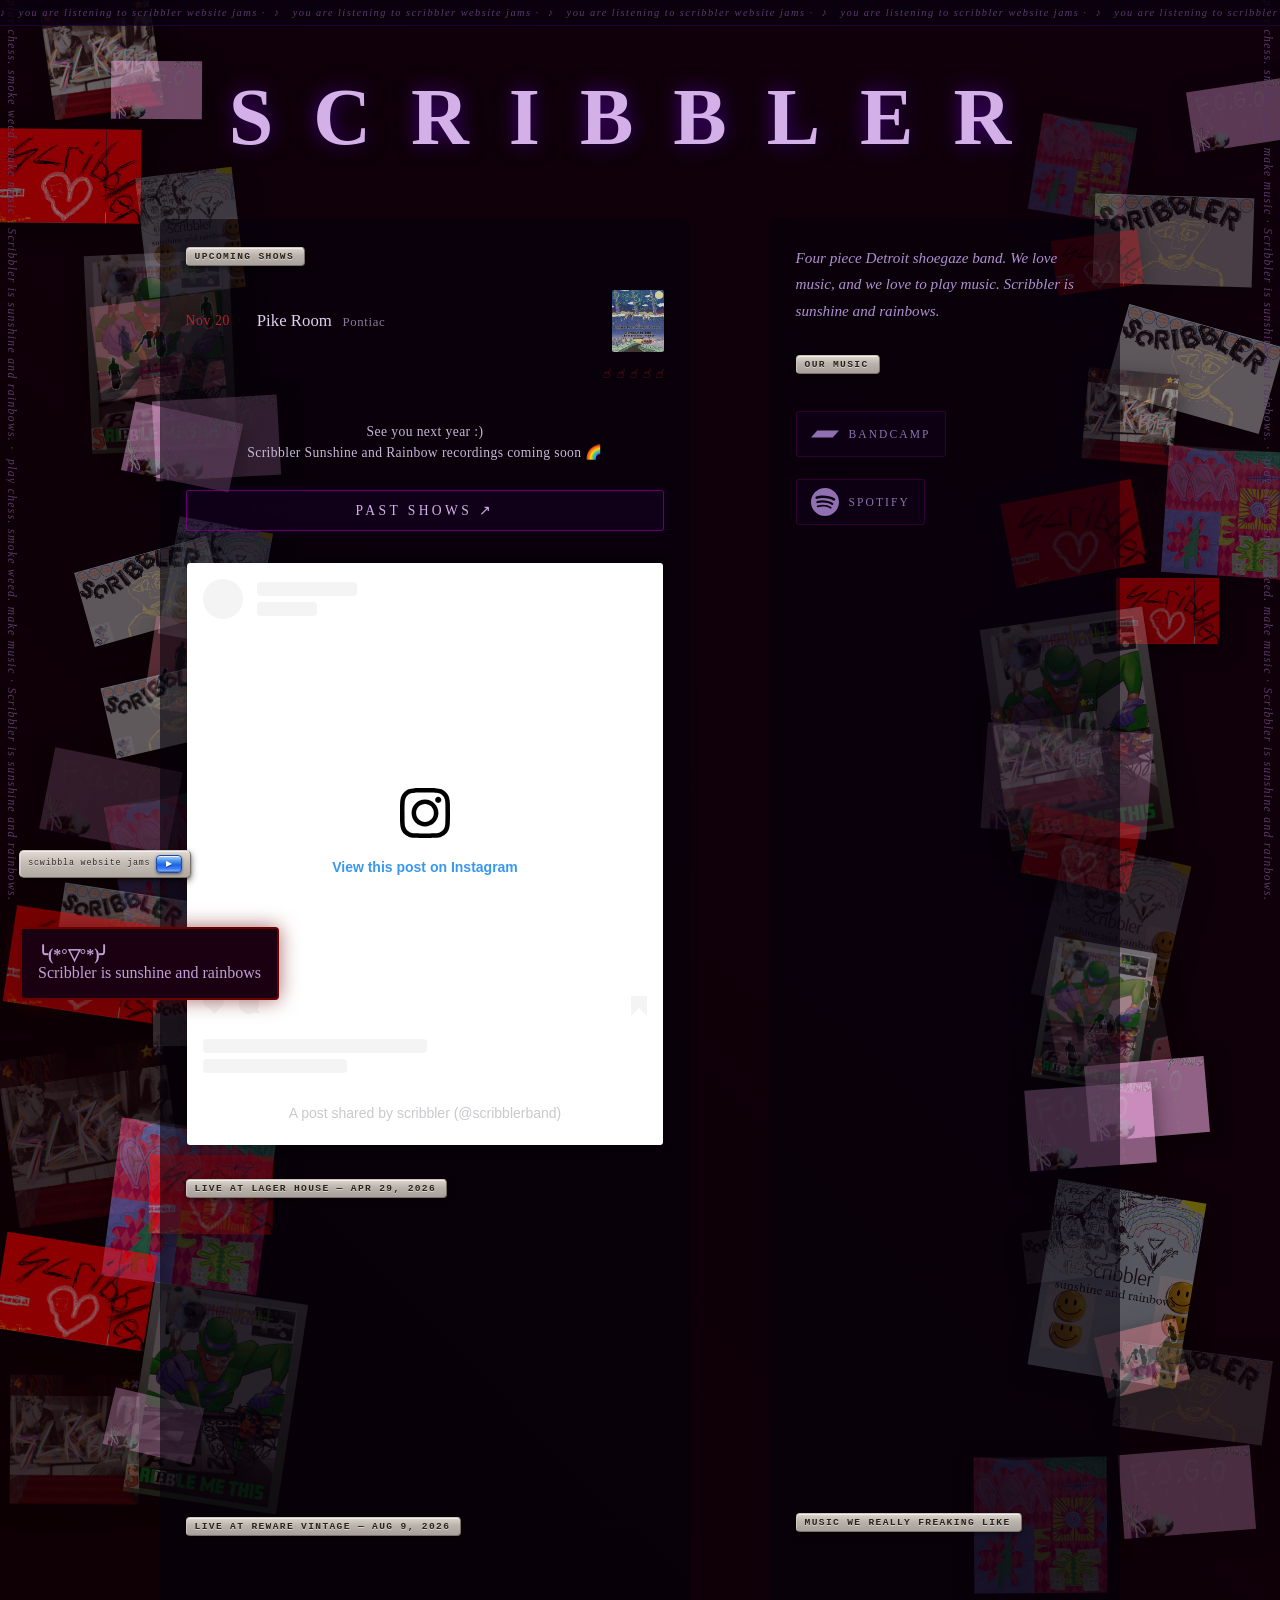
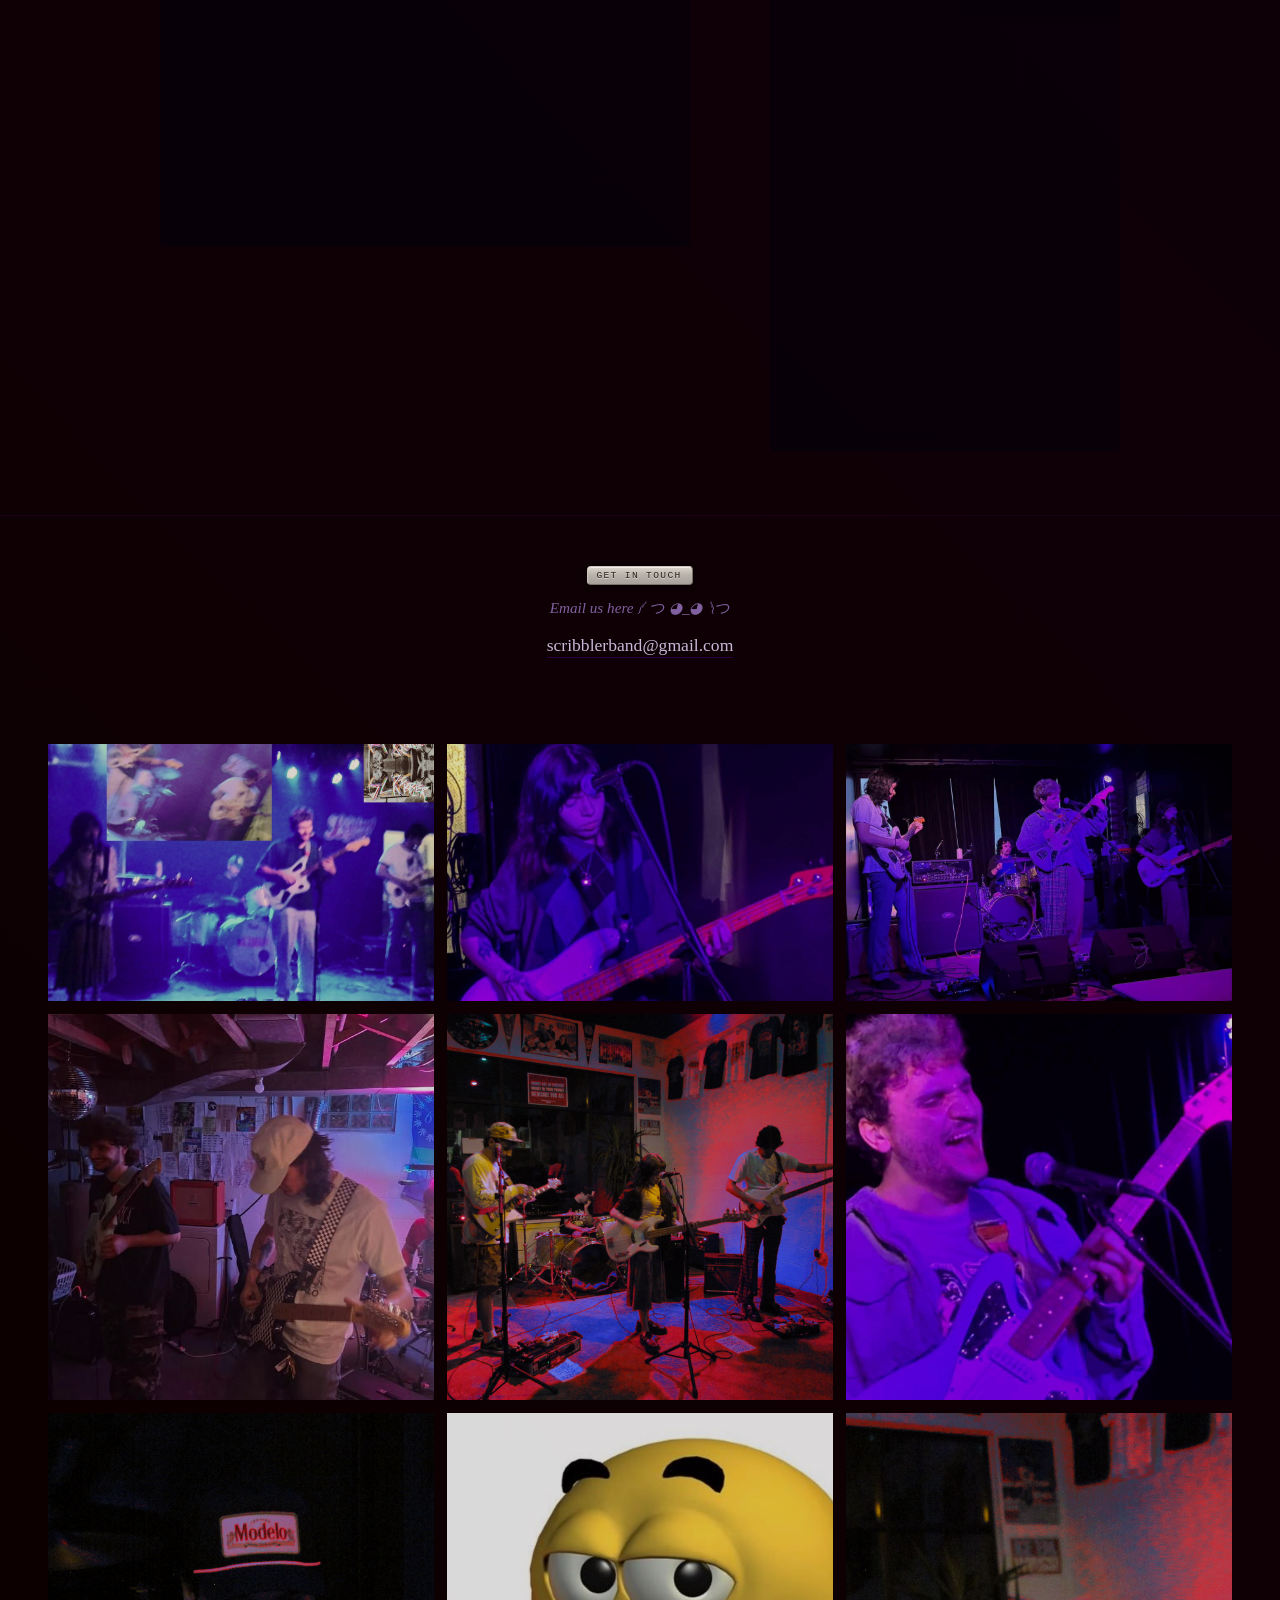
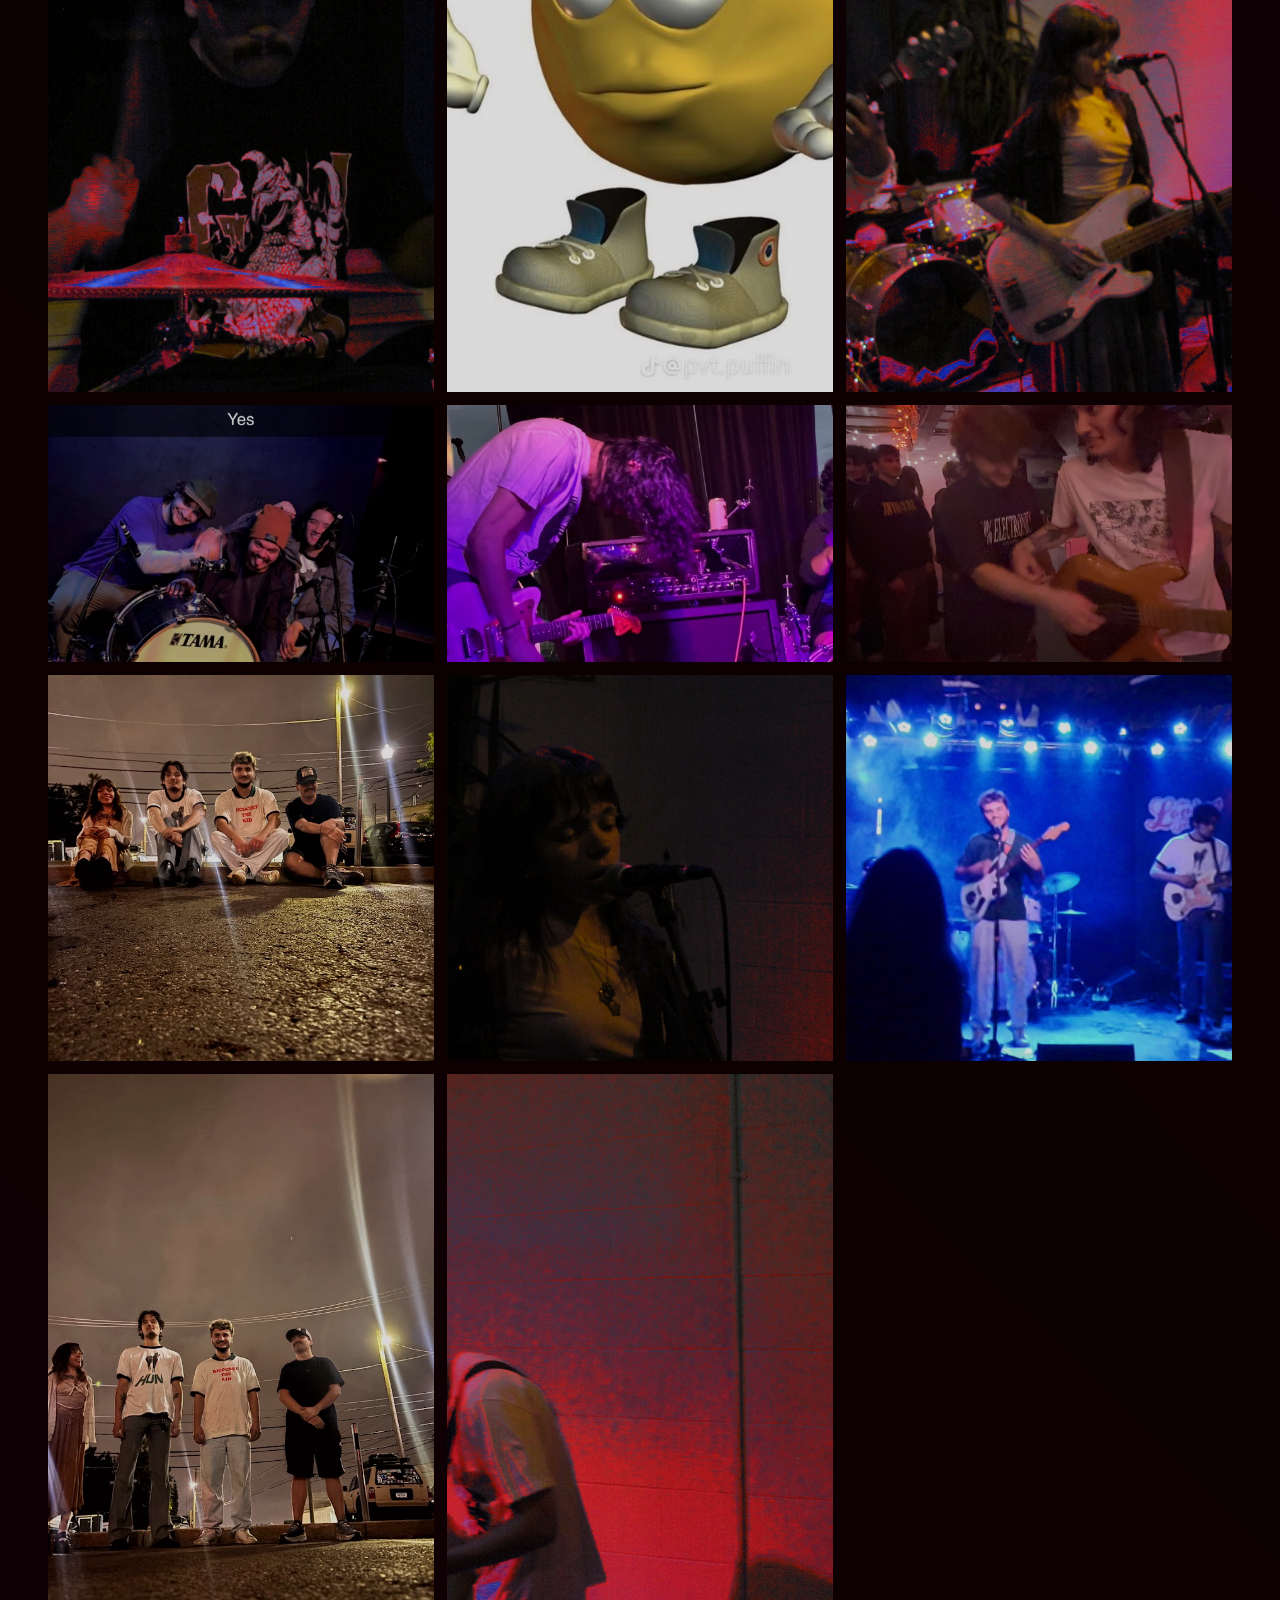
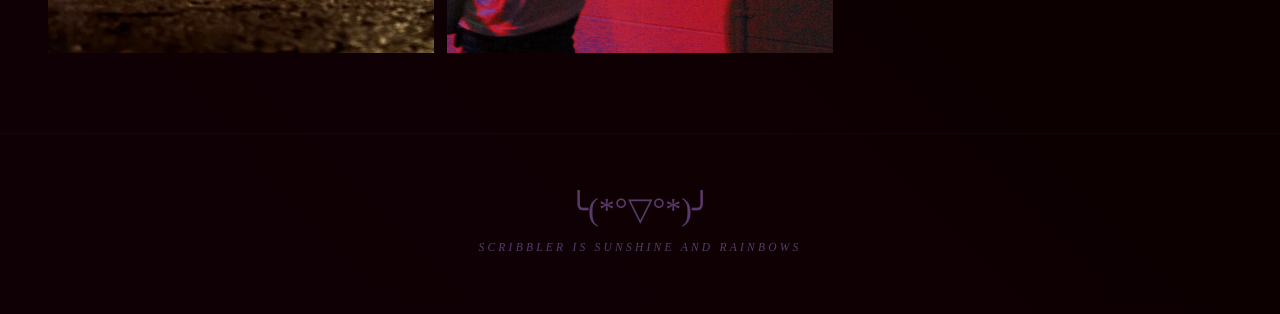
==== commit 1e7e04a9: "Add Live at Reware Vintage video section Matches the Live at Lager House section format; starts at t" ====
--- a/index.html
+++ b/index.html
@@ -151,6 +151,17 @@
                             referrerpolicy="strict-origin-when-cross-origin" allowfullscreen></iframe>
                     </div>
                 </div>
+
+                <!-- Live at Reware Vintage -->
+                <div class="live-video-section">
+                    <h3>Live at Reware Vintage — Aug 9, 2026</h3>
+                    <div class="video-wrapper">
+                        <iframe src="https://www.youtube.com/embed/WwvO4LvYnGs?start=1112"
+                            title="Scribbler - Live at Reware Vintage, Berkley, MI - 2026/08/09" frameborder="0"
+                            allow="accelerometer; autoplay; clipboard-write; encrypted-media; gyroscope; picture-in-picture; web-share"
+                            referrerpolicy="strict-origin-when-cross-origin" allowfullscreen></iframe>
+                    </div>
+                </div>
             </div>
 
             <div class="music-section">
